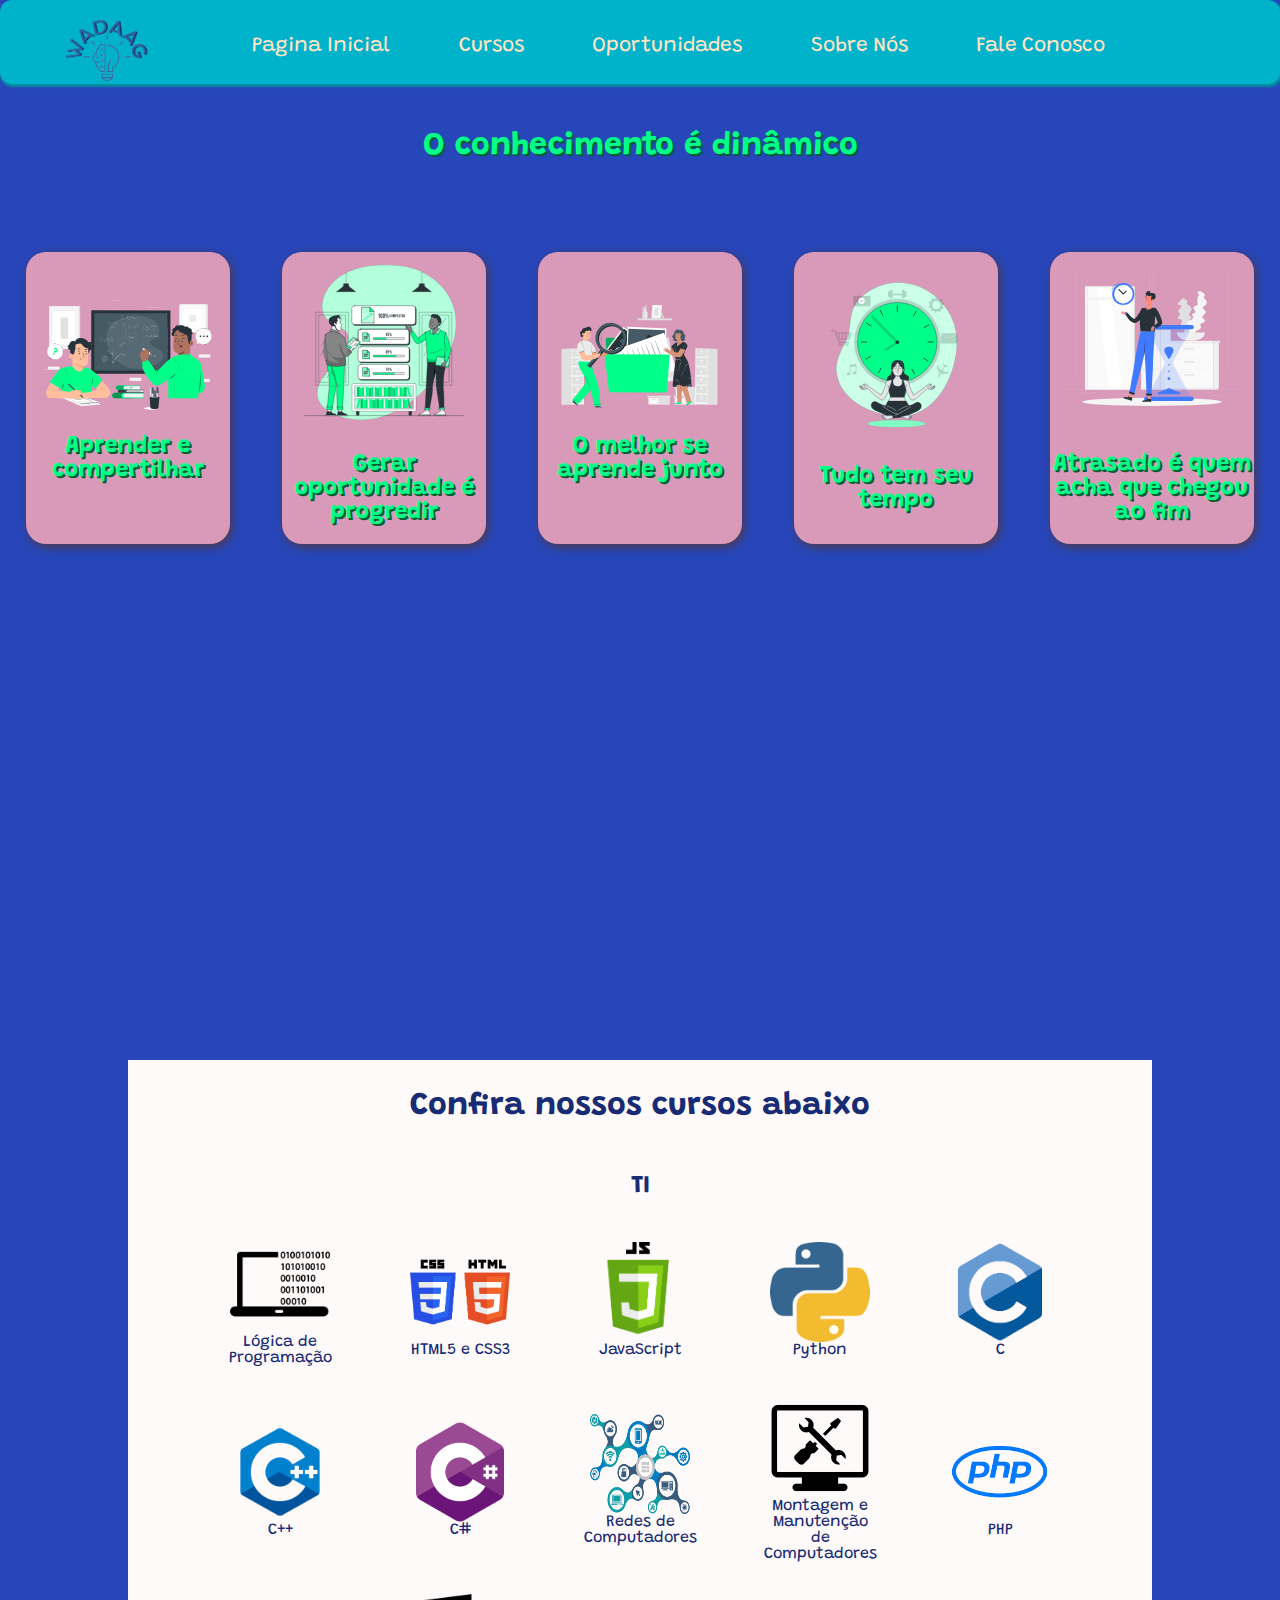
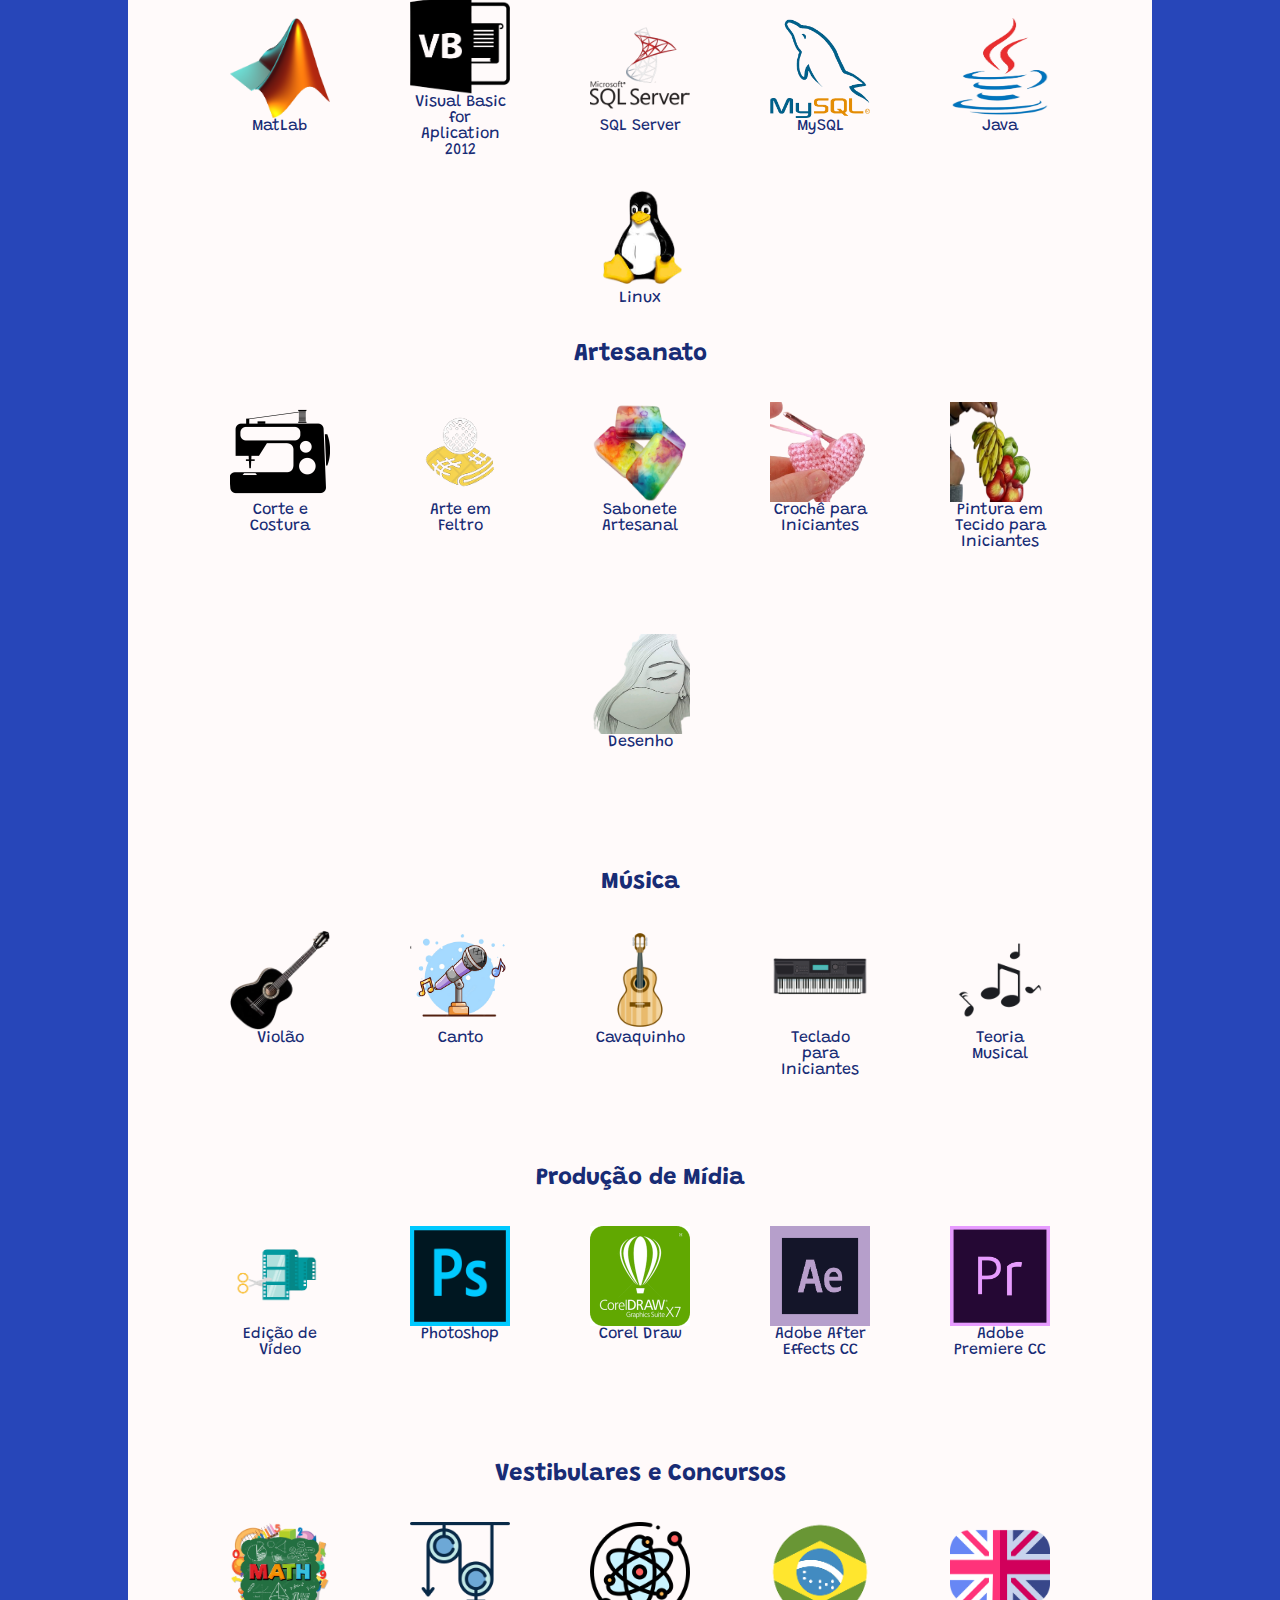
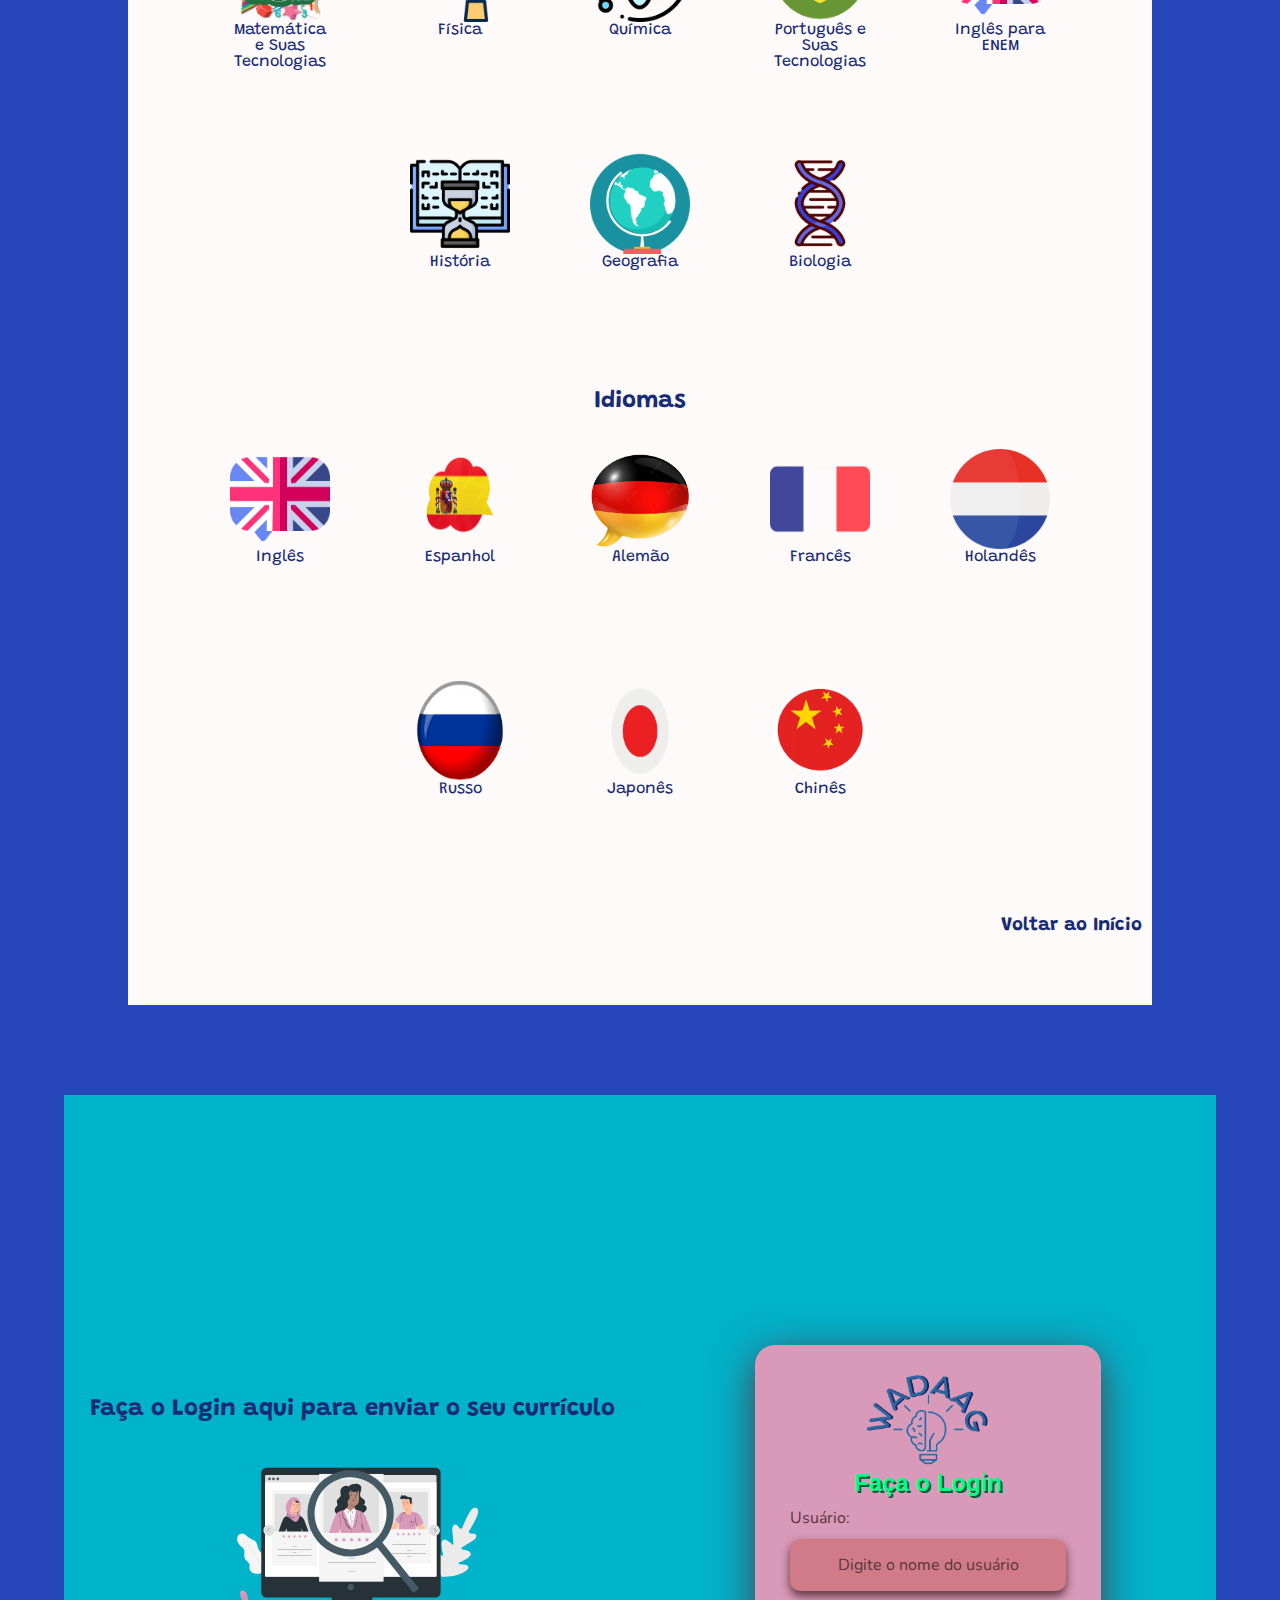
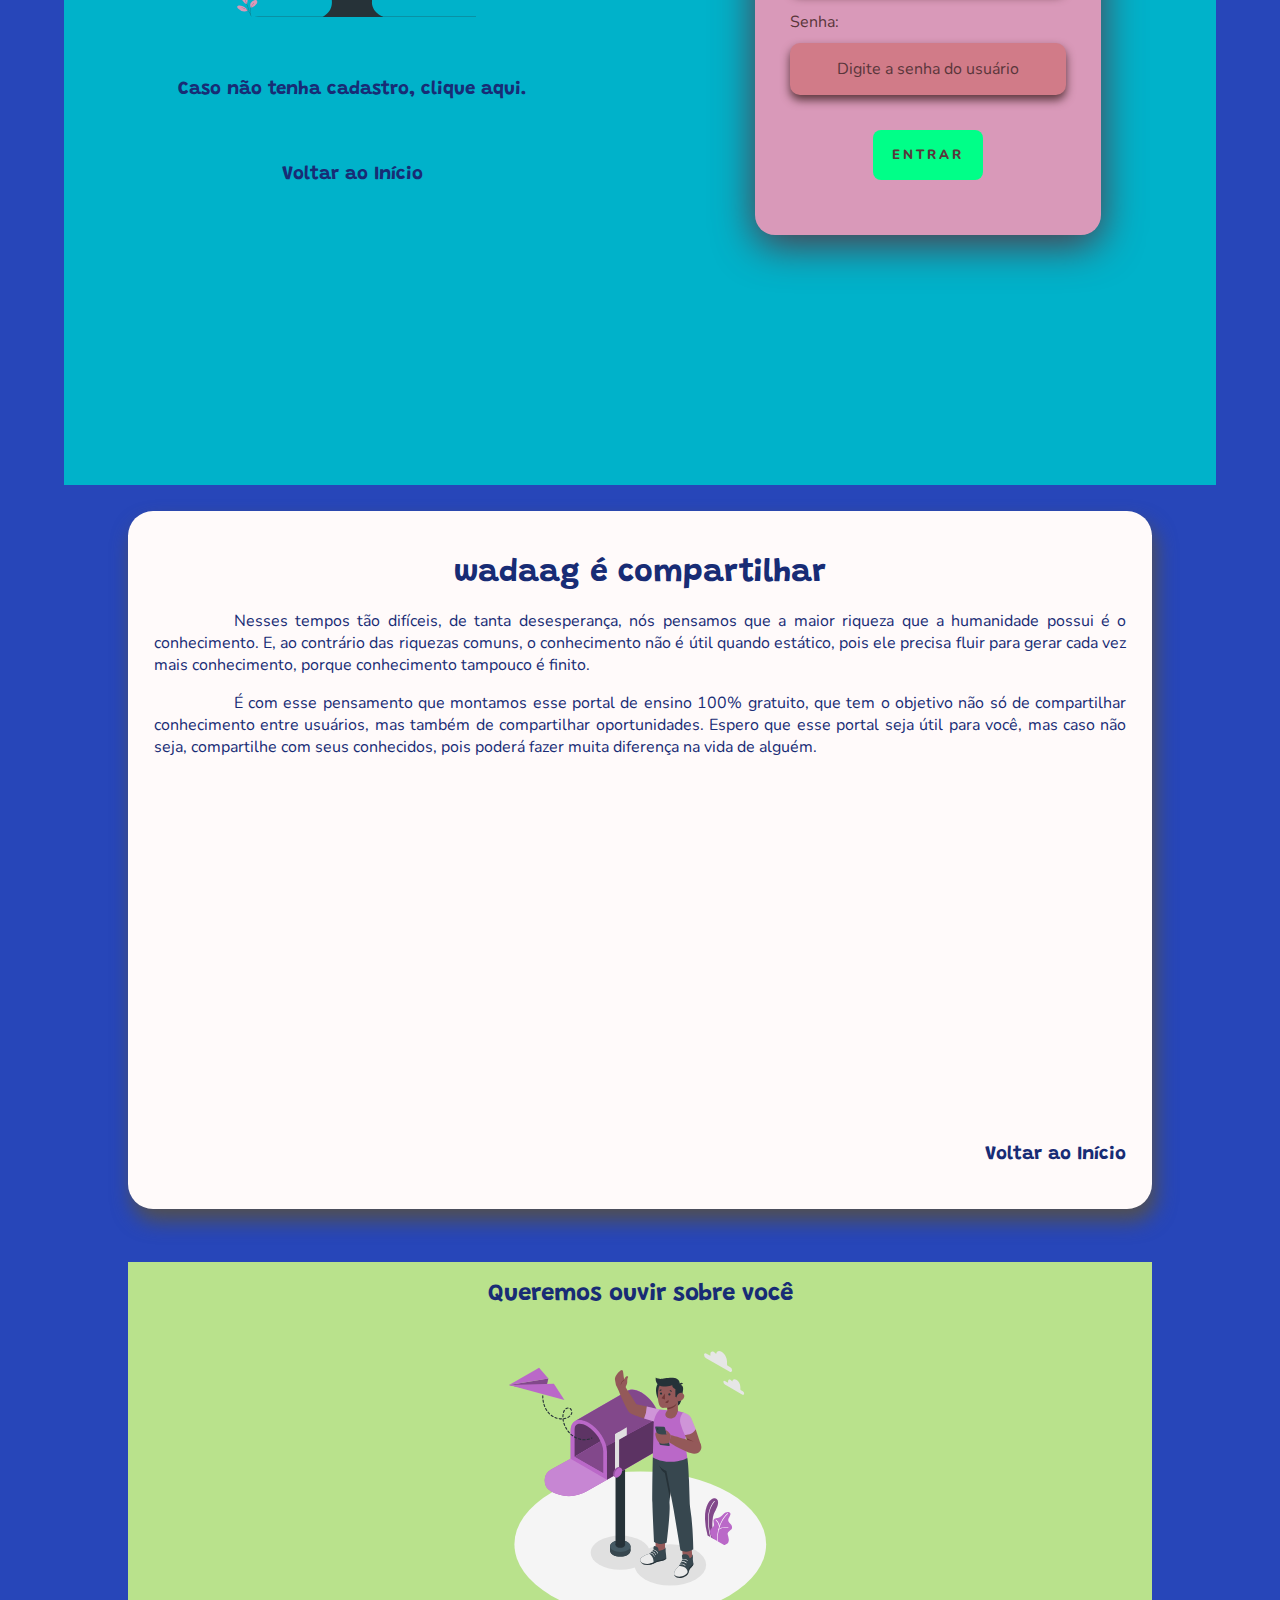
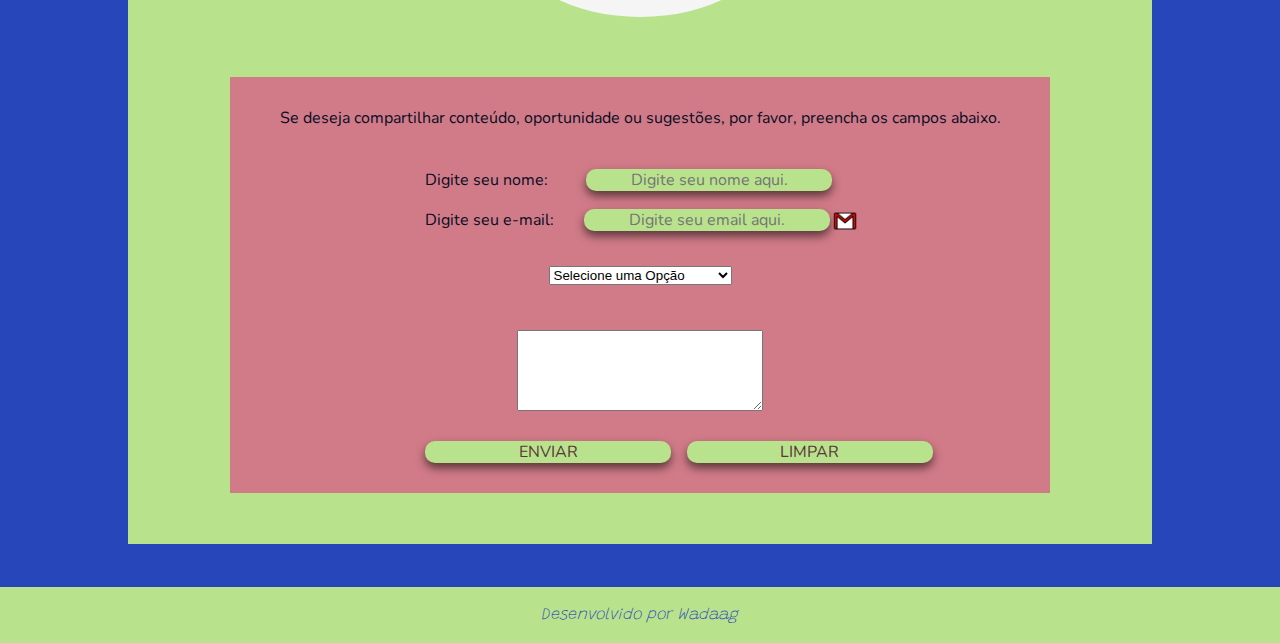
==== Projeto Responsivo - 04/index.html @ 3eee52fa "Add files via upload" ====
<!DOCTYPE html>
<html lang="pt-br">
<head>
    <meta charset="UTF-8">
    <meta http-equiv="X-UA-Compatible" content="IE=edge">
    <meta name="viewport" content="width=device-width, initial-scale=1.0">
    <link rel="stylesheet" href="css/style.css">
    <link rel="shortcut icon" href="img/favicon.ico" type="image/x-icon">
    <title>Wadaag</title>
</head>
<body>
    <header>
        <img src="img/logo.png" alt="Logo">
        <nav>
            <ul>
                <li><a href="index.html" target="_self" rel="#cursos">Pagina Inicial</a></li>
                <li><a href="#cursos" target="_blank">Cursos</a></li>
                <li><a href="#oport" target="_blank">Oportunidades</a></li>
                <li><a href="#sobre" target="_blank">Sobre Nós</a></li>
                <li><a href="#fale" target="_blank">Fale Conosco</a></li>
            </ul>
        </nav>
    </header>
    <main>
        <div id="index">
            <h1>O conhecimento é dinâmico</h1>
          <div class="firstimp">
            <div class="learn">
                <img src="img/fisrtimp/learn.svg" alt="Aprender e compertilhar">
                <h2>Aprender e compertilhar</h2>
            </div>
            <div class="opt">
                <img src="img/fisrtimp/opt.svg" alt="Gerar oportunidade é progredir">
                <h2>Gerar oportunidade é progredir</h2>
            </div>
            <div class="together">
                <img src="img/fisrtimp/together.svg" alt="O melhor se aprende junto">
                <h2>O melhor se aprende junto</h2>
            </div>
            <div class="time">
                <img src="img/fisrtimp/time-management-animate.svg" alt="Tudo tem seu tempo">
                <h2>Tudo tem seu tempo</h2>
            </div>
            <div class="notlate">
                <img src="img/fisrtimp/notlate.svg" alt="Atrasado é quem acha que chegou ao fim">
                <h2>Atrasado é quem acha que chegou ao fim</h2></div>
          </div>  
        </div>

        <div id="cursos">
            <h1>Confira nossos cursos abaixo</h1>
            <h2>TI</h2>
            <div class="ti">
                <figure>
                    <a href="https://www.youtube.com/playlist?list=PLucm8g_ezqNpYL-z-lutCuBplhx9aqkdd" target="_blank" rel="external"><img src="img/Cursos/algorithmum.png" alt="Lógica de Programação"></a>
                    <figcaption><a href="https://www.youtube.com/playlist?list=PLucm8g_ezqNpYL-z-lutCuBplhx9aqkdd" target="_blank" rel="external">Lógica de Programação</a></figcaption>
                </figure>
                <figure >
                    <a href="https://www.youtube.com/playlist?list=PLHz_AreHm4dkZ9-atkcmcBaMZdmLHft8n" target="_blank" rel="external"><img src="img/Cursos/HTML.png" alt="HTML5 e CSS3"></a>
                    <figcaption><a href="https://www.youtube.com/playlist?list=PLHz_AreHm4dkZ9-atkcmcBaMZdmLHft8n" target="_blank" rel="external">HTML5 e CSS3</a></figcaption>
                </figure>
                <figure>
                    <a href="https://www.youtube.com/playlist?list=PLBnXXDBNZQpJKH1Fx2EAbKbG9p_dV_pKW" target="_blank" rel="external"><img src="img/Cursos/javascript-icon-8.png" alt="Javascript"></a>
                    <figcaption> <a href="https://www.youtube.com/playlist?list=PLBnXXDBNZQpJKH1Fx2EAbKbG9p_dV_pKW" target="_blank" rel="external">JavaScript</a></figcaption>
                </figure>
                <figure>
                    <a href="https://www.youtube.com/playlist?list=PLLVddSbilcul-1bAKtMKoL6wOCmDIPzFJ" target="_blank" rel="external"><img src="img/Cursos/Python.png" alt="Python"></a>
                    <figcaption><a href="https://www.youtube.com/playlist?list=PLLVddSbilcul-1bAKtMKoL6wOCmDIPzFJ" target="_blank" rel="external">Python</a></figcaption>
                </figure>
                <figure>
                    <a href="https://www.youtube.com/playlist?list=PLqJK4Oyr5WSjjEQCKkX6oXFORZX7ro3DA" target="_blank" rel="external"><img src="img/Cursos/conly.png" alt="C"></a>
                    <figcaption><a href="https://www.youtube.com/playlist?list=PLqJK4Oyr5WSjjEQCKkX6oXFORZX7ro3DA" target="_blank" rel="external">C</a></figcaption>
                </figure>
                <figure>
                    <a href="https://www.youtube.com/playlist?list=PLx4x_zx8csUjczg1qPHavU1vw1IkBcm40" target="_blank" rel="external"><img src="img/Cursos/cplus.png" alt="C++"></a>
                    <figcaption> <a href="https://www.youtube.com/playlist?list=PLx4x_zx8csUjczg1qPHavU1vw1IkBcm40" target="_blank" rel="external">C++</a></figcaption>
                </figure>
                <figure>
                    <a href="https://www.youtube.com/playlist?list=PLx4x_zx8csUglgKTmgfVFEhWWBQCasNGihttps://www.youtube.com/playlist?list=PLx4x_zx8csUglgKTmgfVFEhWWBQCasNGi" target="_blank" rel="external"><img src="img/Cursos/c.png" alt="C#">
                    <figcaption><a href="https://www.youtube.com/playlist?list=PLx4x_zx8csUglgKTmgfVFEhWWBQCasNGihttps://www.youtube.com/playlist?list=PLx4x_zx8csUglgKTmgfVFEhWWBQCasNGi" target="_blank" rel="external">C#</a></figcaption></a>
                </figure>
                <figure >
                    <a href="https://www.youtube.com/playlist?list=PLucm8g_ezqNpGh95n-OdEk06ity7YYfvU" target="_blank" rel="external"><img src="img/Cursos/netcomputer.png" alt="Redes de Computadores"></a>
                    <figcaption><a href="https://www.youtube.com/playlist?list=PLucm8g_ezqNpGh95n-OdEk06ity7YYfvU" target="_blank" rel="external">Redes de Computadores</a></figcaption>
                </figure>
                <figure>
                    <a href="https://www.cursoemvideo.com/curso/hardware/" target="_blank" rel="external"><img src="img/Cursos/computerrepair.png" alt="Montagem e Manutenção de Computadores"></a>
                    <figcaption><a href="https://www.cursoemvideo.com/curso/hardware/" target="_blank" rel="external">Montagem e Manutenção de Computadores</a></figcaption>
                </figure>
                <figure>
                    <a href="https://www.youtube.com/playlist?list=PLwXQLZ3FdTVEITn849NlfI9BGY-hk1wkq" target="_blank" rel="external"><img src="img/Cursos/PHP.png" alt="PHP"></a>
                    <figcaption><a href="https://www.youtube.com/playlist?list=PLwXQLZ3FdTVEITn849NlfI9BGY-hk1wkq" target="_blank" rel="external">PHP</a></figcaption>
                </figure>
                <figure>
                    <a href="https://www.youtube.com/playlist?list=PLE1UtdMhwaEobcUPjpo27o5HxeBSYjLEs" target="_blank" rel="external"><img src="img/Cursos/MatLab.png" alt="MatLab"></a>
                    <figcaption> <a href="https://www.youtube.com/playlist?list=PLE1UtdMhwaEobcUPjpo27o5HxeBSYjLEs" target="_blank" rel="external">MatLab</a></figcaption>
                </figure>
                <figure>
                    <a href="https://www.youtube.com/playlist?list=PLxNM4ef1BpxhuxTOOCVFR3M-jmXZ2NNHe" target="_blank" rel="external"><img src="img/Cursos/VBA.png" alt="Visual Basic for Application 2012"></a>
                    <figcaption> <a href="https://www.youtube.com/playlist?list=PLxNM4ef1BpxhuxTOOCVFR3M-jmXZ2NNHe" target="_blank" rel="external">Visual Basic for Aplication 2012</a></figcaption>
                </figure>
                <figure>
                    <a href="https://www.youtube.com/playlist?list=PL7iAT8C5wumpQWB8AFW7CwK2nlzh8ZdP9" target="_blank" rel="external"><img src="img/Cursos/SQLServer.png" alt="SQL Server"></a>
                    <figcaption><a href="https://www.youtube.com/playlist?list=PL7iAT8C5wumpQWB8AFW7CwK2nlzh8ZdP9" target="_blank" rel="external">SQL Server</a></figcaption>
                </figure>
                <figure>
                    <a href="https://www.youtube.com/playlist?list=PLucm8g_ezqNrWAQH2B_0AnrFY5dJcgOLR" target="_blank" rel="external"><img src="img/Cursos/MySQL.png" alt="MySQL"></a>
                    <figcaption><a href="https://www.youtube.com/playlist?list=PLucm8g_ezqNrWAQH2B_0AnrFY5dJcgOLR" target="_blank" rel="external">MySQL</a></figcaption>
                </figure>
                <figure>
                    <a href="https://www.youtube.com/playlist?list=PL62G310vn6nHrMr1tFLNOYP_c73m6nAzL" target="_blank" rel="external"><img src="img/Cursos/Java.png" alt="Java" ></a>
                    <figcaption><a href="https://www.youtube.com/playlist?list=PL62G310vn6nHrMr1tFLNOYP_c73m6nAzL" target="_blank" rel="external">Java</a></figcaption>
                </figure>
    
                <figure>
                    <a href="https://www.youtube.com/playlist?list=PLucm8g_ezqNp92MmkF9p_cj4yhT-fCTl7" target="_blank" rel="external"><img src="img/Cursos/Linux.png" alt="Linux"></a>
                    <figcaption><a href="https://www.youtube.com/playlist?list=PLucm8g_ezqNp92MmkF9p_cj4yhT-fCTl7" target="_blank" rel="external">Linux</a></figcaption>
                </figure>
            </div>

            <h2>Artesanato</h2>
            <div class="artesa">
                
            <figure>
                <a href="https://www.youtube.com/playlist?list=PL5cjp2XssrWjr2Evevqvj9juqQraA0n0P" target="_blank" rel="external"><img src="img/Cursos/sewing-machine-icon-12.png" alt="Corte e Costura"></a>
                <figcaption><a href="https://www.youtube.com/playlist?list=PL5cjp2XssrWjr2Evevqvj9juqQraA0n0P" target="_blank" rel="external">Corte e Costura</a></figcaption>
            </figure>
            <figure>
                <a href="https://www.youtube.com/playlist?list=PL1vqmtrs1vq9Y1yyJ4QvYYWeDTnD9wkTu" target="_blank" rel="external"><img src="img/Cursos/feltro.png"alt="Arte em Feltro"></a>
                <figcaption><a href="https://www.youtube.com/playlist?list=PL1vqmtrs1vq9Y1yyJ4QvYYWeDTnD9wkTu" target="_blank" rel="external">Arte em Feltro</a></figcaption>
            </figure>
            <figure>
                <a href="https://www.youtube.com/watch?v=A4qGe2LVN44" target="_blank" rel="external"><img src="img/Cursos/soap.png"alt="Sabonete Artesanal"></a>
                <figcaption><a href="https://www.youtube.com/watch?v=A4qGe2LVN44" target="_blank" rel="external">Sabonete Artesanal</a></figcaption>
            </figure>
            <figure>
                <a href="https://www.youtube.com/watch?v=ZQM1GS3uDz8&list=PLgM-hzxjppljO_URJxvYKPS-hh5chJ0JP" target="_blank" rel="external"><img src="img/Cursos/croche.png" alt="Crochê para Iniciantes"></a>
                <figcaption><a href="https://www.youtube.com/watch?v=ZQM1GS3uDz8&list=PLgM-hzxjppljO_URJxvYKPS-hh5chJ0JP" target="_blank" rel="external">Crochê para Iniciantes</a></figcaption>
            </figure>
            <figure>
                <a href="https://www.youtube.com/playlist?list=PL2ZObAde-HgUorRM8CrmYoav-6S03TulT" target="_blank" rel="external"><img src="img/Cursos/pintecido.png" alt="Pintura em Tecido para Iniciantes"></a>
                <figcaption><a href="https://www.youtube.com/playlist?list=PL2ZObAde-HgUorRM8CrmYoav-6S03TulT" target="_blank" rel="external">Pintura em Tecido para Iniciantes</a></figcaption>
            </figure>
            <figure>
                <a href="https://www.youtube.com/playlist?list=PLD0wkgDJ147xvKGVOrhWRSn27HdR2bnYp" target="_blank" rel="external"><img src="img/Cursos/desenho.png" alt="Desenho"></a>
                <figcaption><a href="https://www.youtube.com/playlist?list=PLD0wkgDJ147xvKGVOrhWRSn27HdR2bnYp" target="_blank" rel="external">Desenho</a></figcaption>
            </figure>
            </div>

    
            <h2>Música</h2>
            <div class="musica">
                <figure >
                    <a href="https://www.youtube.com/playlist?list=PLbhadqqAVGLOZOuOSIvJHp7GNDJfChbmX" target="_blank" rel="external"><img src="img/Cursos/Violao.png" alt="Violão"></a>
                    <figcaption><a href="https://www.youtube.com/playlist?list=PLbhadqqAVGLOZOuOSIvJHp7GNDJfChbmX" target="_blank" rel="external">Violão</a></figcaption>
                </figure>
                <figure >
                    <a href="https://www.youtube.com/playlist?list=PLekU1Z60TNMIjCFj4PQdZ9wKbnIVgny1R" target="_blank" rel="external"><img src="img/Cursos/canto.png" alt="Canto"></a>
                    <figcaption><a href="https://www.youtube.com/playlist?list=PLekU1Z60TNMIjCFj4PQdZ9wKbnIVgny1R" target="_blank" rel="external">Canto</a></figcaption>
                </figure>
                <figure >
                    <a href="https://www.youtube.com/playlist?list=PLsZsfK3cbYtaVAPR8hBpFCtI-jSMl0in1" target="_blank" rel="external"><img src="img/Cursos/cavaquinho.png" alt="Cavaquinho"></a>
                    <figcaption><a href="https://www.youtube.com/playlist?list=PLsZsfK3cbYtaVAPR8hBpFCtI-jSMl0in1" target="_blank" rel="external">Cavaquinho</a></figcaption>
                </figure>
                <figure >
                    <a href="https://www.youtube.com/playlist?list=PLhDll4bwkxcgy2sYbvVVZyG-XPwnTDq0s" target="_blank" rel="external"><img src="img/Cursos/teclado.png" alt="Teclado para Iniciantes"></a>
                    <figcaption><a href="https://www.youtube.com/playlist?list=PLhDll4bwkxcgy2sYbvVVZyG-XPwnTDq0s" target="_blank" rel="external">Teclado para Iniciantes</a></figcaption>
                </figure>
                <figure >
                    <a href="https://www.youtube.com/playlist?list=PLDE_lgCyeyihL4wnuNRuF5_gHIfv5l6A7" target="_blank" rel="external"><img src="img/Cursos/music.png" alt="Teoria Musical"></a>
                    <figcaption><a href="https://www.youtube.com/playlist?list=PLDE_lgCyeyihL4wnuNRuF5_gHIfv5l6A7" target="_blank" rel="external">Teoria Musical</a></figcaption>
                </figure>
            </div>

            <h2>Produção de Mídia</h2>
            <div class="midia">
                <figure >
                    <a href="https://www.youtube.com/watch?v=c-6hCK-hXh8" target="_blank" rel="external"><img src="img/Cursos/vidioeditor.png" alt="Edição de Vídeos"></a>
                    <figcaption><a href="https://www.youtube.com/watch?v=c-6hCK-hXh8" target="_blank" rel="external">Edição de Vídeo</a></figcaption>
                </figure>
                <figure >
                    <a href="https://www.youtube.com/playlist?list=PL36fy0HIN6VrzMqqsa8I6q3zYR7nSDZmK" target="_blank" rel="external"><img src="img/Cursos/photoshop_CC_icon.png" alt="Photoshop"></a>
                    <figcaption><a href="https://www.youtube.com/playlist?list=PL36fy0HIN6VrzMqqsa8I6q3zYR7nSDZmK" target="_blank" rel="external">Photoshop</a></figcaption>
                </figure>
                <figure >
                    <a href="https://www.youtube.com/playlist?list=PLquSXjlsANIXXrwOi6Ks_CdlFcKXY6u-d" target="_blank" rel="external"><img src="img/Cursos/coreldraw.png" alt="Corel Draw"></a>
                    <figcaption><a href="https://www.youtube.com/playlist?list=PLquSXjlsANIXXrwOi6Ks_CdlFcKXY6u-d" target="_blank" rel="external">Corel Draw</a></figcaption>
                </figure>
                <figure >
                    <a href="https://www.youtube.com/playlist?list=PL65GXbMNWBWbA1knzeSz2Wpu5kWzP1Q_K" target="_blank" rel="external"><img src="img/Cursos/aae.jpg" alt="Adobe After Effects CC"></a>
                    <figcaption><a href="https://www.youtube.com/playlist?list=PL65GXbMNWBWbA1knzeSz2Wpu5kWzP1Q_K" target="_blank" rel="external">Adobe After Effects CC</a></figcaption>
                </figure>
                <figure >
                    <a href="https://www.youtube.com/playlist?list=PL65GXbMNWBWb_9rS5F2teZyHtEYKV3rWQ" target="_blank" rel="external"><img src="img/Cursos/adobe-premiere-icon-18.jpg" alt="Adobe Premiere CC"></a>
                    <figcaption><a href="https://www.youtube.com/playlist?list=PL65GXbMNWBWb_9rS5F2teZyHtEYKV3rWQ" target="_blank" rel="external">Adobe Premiere CC</a></figcaption>
                </figure>
            </div>

            <h2>Vestibulares e Concursos</h2>
            <div class="vest">
                <figure >
                    <a href="https://www.youtube.com/playlist?list=PL8vXuI6zmpdgCfgrnyT2jmFXGupiDL8aO" target="_blank" rel="external"><img src="img/Cursos/math.png" alt="Matemática e Suas Tecnologias"></a>
                    <figcaption><a href="https://www.youtube.com/playlist?list=PL8vXuI6zmpdgCfgrnyT2jmFXGupiDL8aO" target="_blank" rel="external">Matemática e Suas Tecnologias</a></figcaption>
                </figure>
                <figure >
                    <a href="https://www.youtube.com/playlist?list=PL8vXuI6zmpdiG6QR-LpXXbUYzPz5rOhF2" target="_blank" rel="external"><img src="img/Cursos/phscs.png" alt="Física"></a>
                    <figcaption><a href="https://www.youtube.com/playlist?list=PL8vXuI6zmpdiG6QR-LpXXbUYzPz5rOhF2" target="_blank" rel="external">Física</a></figcaption>
                </figure>
                <figure >
                    <a href="https://www.youtube.com/playlist?list=PLHg8ysHju9D56L4xCvxbSfdpkcLdbg32N" target="_blank" rel="external"><img src="img/Cursos/quimica.png" alt="Química"></a>
                    <figcaption><a href="https://www.youtube.com/playlist?list=PLHg8ysHju9D56L4xCvxbSfdpkcLdbg32N" target="_blank" rel="external">Química</a></figcaption>
                </figure>
                <figure >
                    <a href="https://www.youtube.com/playlist?list=PL8vXuI6zmpdiy2Xhd1Tn4_q974HxDUzox" target="_blank" rel="external"><img src="img/Cursos/portugues.png" alt="Português e Suas Tecnologias"></a>
                    <figcaption><a href="https://www.youtube.com/playlist?list=PL8vXuI6zmpdiy2Xhd1Tn4_q974HxDUzox" target="_blank" rel="external">Português e Suas Tecnologias</a></figcaption>
                </figure>
                <figure >
                    <a href="https://www.youtube.com/playlist?list=PL8vXuI6zmpdi5r_8AR3AtCFmj2RXo5ve0" target="_blank" rel="external"><img src="img/Cursos/eng.png" alt="Inglês para ENEM"></a>
                    <figcaption><a href="https://www.youtube.com/playlist?list=PL8vXuI6zmpdi5r_8AR3AtCFmj2RXo5ve0" target="_blank" rel="external">Inglês para ENEM</a></figcaption>
                </figure>
                <figure >
                    <a href="https://www.youtube.com/playlist?list=PLMra4G0-Z7pMYLE-D-ptnHt1IW_Y1hn8H" target="_blank" rel="external"><img src="img/Cursos/history.png" alt="História"></a>
                    <figcaption><a href="https://www.youtube.com/playlist?list=PLMra4G0-Z7pMYLE-D-ptnHt1IW_Y1hn8H" target="_blank" rel="external">História</a></figcaption>
                </figure>
                <figure >
                    <a href="https://www.youtube.com/playlist?list=PLQVUQftDIJQH9kPinIoJIRcTB_ryj0Kyi" target="_blank" rel="external"><img src="img/Cursos/geo.png" alt="Geografia"></a>
                    <figcaption><a href="https://www.youtube.com/playlist?list=PLQVUQftDIJQH9kPinIoJIRcTB_ryj0Kyi" target="_blank" rel="external">Geografia</a></figcaption>
                </figure>
                <figure >
                    <a href="https://www.youtube.com/playlist?list=PL8vXuI6zmpdgu7TOyarRBU42MXOrUJnOS" target="_blank" rel="external"><img src="img/Cursos/bio.png" alt="Biologia"></a>
                    <figcaption><a href="https://www.youtube.com/playlist?list=PL8vXuI6zmpdgu7TOyarRBU42MXOrUJnOS" target="_blank" rel="external">Biologia</a></figcaption>
                </figure>
            </div>

            <h2>Idiomas</h2>
            <div class="idiomas">
                <figure >
                    <a href="https://www.youtube.com/playlist?list=PLZ65xj2SRHQB0T2GGk-R7bYxorKUkcyoj" target="_blank" rel="external"><img src="img/Cursos/eng.png" alt="Inglês"></a>
                    <figcaption><a href="https://www.youtube.com/playlist?list=PLZ65xj2SRHQB0T2GGk-R7bYxorKUkcyoj" target="_blank" rel="external">Inglês</a></figcaption>
                </figure>
                <figure >
                    <a href="https://www.youtube.com/playlist?list=PL8vXuI6zmpdhL0QvzsaQ7VIHSyT9xkjvT" target="_blank" rel="external"><img src="img/Cursos/spanish.png" alt="Espanhol"></a>
                    <figcaption><a href="https://www.youtube.com/playlist?list=PL8vXuI6zmpdhL0QvzsaQ7VIHSyT9xkjvT" target="_blank" rel="external">Espanhol</a></figcaption>
                </figure>
                <figure >
                    <a href="https://www.youtube.com/playlist?list=PLVb5urwjy58tgCQP2I4OdL7ynvpqz3usV" target="_blank" rel="external"><img src="img/Cursos/german.png" alt="Alemão"></a>
                    <figcaption><a href="https://www.youtube.com/playlist?list=PLVb5urwjy58tgCQP2I4OdL7ynvpqz3usV" target="_blank" rel="external">Alemão</a></figcaption>
                </figure>
                <figure >
                    <a href="https://www.youtube.com/playlist?list=PL8vXuI6zmpdjMJ8vl4UYi87aMREaYPi2c" target="_blank" rel="external"><img src="img/Cursos/french.png" alt="Francês"></a>
                    <figcaption><a href="https://www.youtube.com/playlist?list=PL8vXuI6zmpdjMJ8vl4UYi87aMREaYPi2c" target="_blank" rel="external">Francês</a></figcaption>
                </figure>
                <figure >
                    <a href="https://www.lingohut.com/pt/l80/aprenda-holand%C3%AAs" target="_blank" rel="external"><img src="img/Cursos/dutch.png" alt="Holandês"></a>
                    <figcaption><a href="https://www.lingohut.com/pt/l80/aprenda-holand%C3%AAs" target="_blank" rel="external">Holandês</a></figcaption>
                </figure>
                <figure >
                    <a href="https://www.youtube.com/playlist?list=PL9TfT4ODX9jH1t-gGO67vbiMdQ20ntiGv" target="_blank" rel="external"><img src="img/Cursos/russian.png" alt="Russo"></a>
                    <figcaption><a href="https://www.youtube.com/playlist?list=PL9TfT4ODX9jH1t-gGO67vbiMdQ20ntiGv" target="_blank" rel="external">Russo</a></figcaption>
                </figure>
                <figure >
                    <a href="https://www.youtube.com/playlist?list=PLTu5UPFyRDhYsHW0TEMljBLT3r7Z9qD5a" target="_blank" rel="external"><img src="img/Cursos/jap.png" alt="Japonês"></a>
                    <figcaption><a href="https://www.youtube.com/playlist?list=PLTu5UPFyRDhYsHW0TEMljBLT3r7Z9qD5a" target="_blank" rel="external">Japonês</a></figcaption>
                </figure>
                <figure >
                    <a href="https://www.youtube.com/playlist?list=PLAjW9maqPB5UFqtgC3vMb9fqWdt7isKY0" target="_blank" rel="external"><img src="img/Cursos/chinese.png" alt="Chinês"></a>
                    <figcaption><a href="https://www.youtube.com/playlist?list=PLAjW9maqPB5UFqtgC3vMb9fqWdt7isKY0" target="_blank" rel="external">Chinês</a></figcaption>
                </figure>
            </div>
            <h3><a href="index.html" target="_self" rel="prev">Voltar ao Início</a></h3>
        </div>
        <div id="oport">
                <div class="main-login">
                    <div class="left-login">
                        <h2>Faça o Login aqui para enviar o seu currículo</h2>
                        <!--storyset.com-->
                        <img src="img/job-hunt-animate.svg" alt="Oportunidade">
                       <h3>Caso não tenha cadastro, clique <a href="#">aqui</a>.</h3>
                       <h3><a href="index.html" target="_self" rel="prev">Voltar ao Início</a></h3></div>
                    <div class="right-login">
                        <div class="card-login">
                            <img src="img/logo.png" alt="Logo Wadaag">
                            <h2>Faça o Login</h2>
                            <div class="text-field">
                                <label for="user">Usuário:</label>
                                <input type="text" name="user" placeholder="Digite o nome do usuário">
                            </div>
                            <div class="text-field">
                                <label for="pass">Senha:</label>
                                <input type="password" name="pass" placeholder="Digite a senha do usuário">
                            </div>
                            <button class="btn-login">Entrar</button>
                        </div>
                    </div>
            </div>
            
        </div> 

        </div>
        <div id="sobre">
            <div class="nos">
                <h1>wadaag é compartilhar</h1>
                <p>Nesses tempos tão difíceis, de tanta desesperança, nós pensamos que a maior riqueza que a humanidade possui é o conhecimento. E, ao contrário das riquezas comuns, o conhecimento não é útil quando estático, pois ele precisa fluir para gerar cada vez mais conhecimento, porque conhecimento tampouco é finito.</p>
    
                <p>É com esse pensamento que montamos esse portal de ensino 100% gratuito, que tem o objetivo não só de compartilhar conhecimento entre usuários, mas também de compartilhar oportunidades. Espero que esse portal seja útil para você, mas caso não seja, compartilhe com seus conhecidos, pois poderá fazer muita diferença na vida de alguém.</p>
            </div>
            <div class="video">
                <iframe  width="500" height="300" src="https://www.youtube.com/embed/B_x8EccxJjU?start=12" title="YouTube video player" frameborder="0" allow="accelerometer; autoplay; clipboard-write; encrypted-media; gyroscope; picture-in-picture" allowfullscreen></iframe>
            </div>
            <h3><a href="index.html" target="_self" rel="prev">Voltar ao Início</a></h3>
        </div>
        <div id="fale">
            <pre>
                <div class="faleconosco">
                    <h2>Queremos ouvir sobre você</h2>
                        <img src="img/fisrtimp/sent-message-script.svg" alt="Fale Conosco" width="300px">
                    <form id="faleconosco-form">
                        <legend>Se deseja compartilhar conteúdo, oportunidade ou sugestões, por favor, preencha os campos abaixo.</legend>

                         <label>Digite seu nome:</label> <input type="text" name="nome" placeholder="Digite seu nome aqui." required>
                         
                         <label>Digite seu e-mail:</label><input type="text" name="email" placeholder="Digite seu email aqui." required><img class="logomail"src="img/download-icon-email+gmail+mail+message+service+icon-1320183404410750774_512.png" width="30px" height="30px" alt="Mande sua Mensagem">
                         
                         <select name="assunto">
                             <option value="0">Selecione uma Opção</option>
                             <option value="1">Compartilhar Curso</option>
                             <option value="2">Compartilhar Oprotunidade</option>
                             <option value="3">Sugestão</option>
                         </select>

                         <textarea name="recado" rows="5" placeholder="Digite sua mensagem aqui.">

                         </textarea>

                         <input class="sending" type="submit" name="enviar" value="Enviar">  <input class="erasing" type="submit" name="reset" value="Limpar">
                         
                    </form>
                </div>
            </pre>
        </div>
    </main>
    <footer>
        <addres>Desenvolvido por Wadaag</addres>
    </footer>
    <script src="script/script.js"></script>
</body>
</html>
---- Projeto Responsivo - 04/css/style.css ----
@charset "UTF-8";
@import url('https://fonts.googleapis.com/css2?family=Grandstander:ital,wght@0,200;0,300;0,400;0,600;0,700;0,800;1,100;1,300;1,400;1,600;1,700&family=Montserrat:ital,wght@0,100;0,200;0,300;0,400;0,500;0,600;0,700;0,800;0,900;1,100;1,200;1,300;1,400;1,500;1,600;1,700;1,800&family=Nunito:ital,wght@0,200;0,300;0,400;0,500;0,700;0,900;1,200;1,300;1,400;1,700&display=swap');
body{
    background: fixed #2746B9;
    margin: 0px;
}
body * {
    box-sizing: border-box;
}
header{
    background: #00B2CA;
    width:100vw;
    height: auto;
    margin: auto;
    display: flex;
    border-radius: 12px;
    box-shadow: 1px 2px 2px 1px#008da0;
    vertical-align: middle;

}
nav{
    display: inline;
    width:80%;
    
}
nav ul li{
    list-style: none;
    display: inline;
    padding-right:7%;
    font-family: 'Grandstander','Franklin Gothic Medium', 'Arial Narrow', Arial, sans-serif;
    font-size: 130%;
    padding-top: -15%;
}
nav ul{
    padding-left:10%;
    padding-top: 2%;

}
nav a{
    text-decoration: none;
    color:bisque;
}
nav a:hover{
    font-weight: 900;
}
header img{
    display:inline-block;
    padding: 20px 0px 0 5%;
    width:150px;
    height:auto;
    
}
main{
    margin:auto;
    padding: 0%;
    display: block;
    flex-direction: column;
}
#index{
    width:100vw;
    height:100vh;
    margin: 0% auto 6%;
    padding: 2%;
    display:block;
    align-items: center;

}
#index img{
    width:180px;

}
#index h2{
    font-family: 'Grandstander','Franklin Gothic Medium', 'Arial Narrow', Arial, sans-serif;
    text-align: center;
    color:#00ff88;
    text-shadow:2px 2px #005e32;
}
#index h1{
    font-family: 'Grandstander','Franklin Gothic Medium', 'Arial Narrow', Arial, sans-serif;
    text-align: center;
    color:#00ff88;
    text-shadow:2px 2px #005e32;
}
.firstimp{
    display: flex;
    justify-content: space-between;
    margin: 10vh auto;
    vertical-align: middle;
    
}
.learn{
    display:flex;
    width:16vw;
    flex-direction:column;
    justify-content: center;
    align-items: center;
    background: #D999B9;
    border-radius: 20px;
    box-shadow: 2px 3px 10px #523945 ;
}
.opt{
    display:flex;
    width:16vw;
    flex-direction:column;
    justify-content: center;
    align-items: center;
    background: #D999B9;
    border-radius: 20px;
    box-shadow: 2px 3px 10px #523945 ;
}
.together{
    display:flex;
    width:16vw;
    flex-direction:column;
    justify-content: center;
    align-items: center;
    background: #D999B9;
    border-radius: 20px;
    box-shadow: 2px 3px 10px #523945 ;;
}
.time{
    display:flex;
    width:16vw;
    flex-direction:column;
    justify-content: center;
    align-items: center;
    background: #D999B9;
    border-radius: 20px;
    box-shadow: 2px 3px 10px #523945 ;
}
.notlate{
    display:flex;
    width:16vw;
    flex-direction:column;
    justify-content: center;
    align-items: center;
    background: #D999B9;
    border-radius: 20px;
    box-shadow: 2px 3px 10px #523945 ;
}


footer{
    width: 100%;
    text-align: center;
    color: #2746B9;
    background: #B9E28C;
    justify-self: last baseline;
    font-family: 'Grandstander','Franklin Gothic Medium', 'Arial Narrow', Arial, sans-serif;
    font-style: italic;
    font-weight: 100;
    
    padding:20px 0px 20px 0px;
}

#cursos{
    background: #FFFAFA;
    display:block;
    margin: auto;
    flex-wrap: wrap;
    width: 80vw;
    padding-bottom: 4%;
}
#cursos a{
    text-decoration: none;
    font-family: 'Grandstander','Franklin Gothic Medium', 'Arial Narrow', Arial, sans-serif;
    color: #182c75;
}

#cursos figcaption a:hover{
    background: #008da0;
    border: dashed #182c75;
    font-weight: 900;
}
#cursos h1{
    font-family: 'Grandstander','Franklin Gothic Medium', 'Arial Narrow', Arial, sans-serif;
    color: #182c75;
    text-align: center;
    padding:3% 0%;
}
#cursos h2{
    display: block;
    font-family: 'Grandstander','Franklin Gothic Medium', 'Arial Narrow', Arial, sans-serif;
    color: #182c75;
    text-align: center;
    justify-content: center;
}
#cursos h3{
    display: block;
    font-family: 'Grandstander','Franklin Gothic Medium', 'Arial Narrow', Arial, sans-serif;
    color: #182c75;
    text-align: right;
    padding-right: 1%;
}
#cursos h3 a:hover {
    border: dashed #00ff88;
    background: #070d24;
    color: #00ff88;
    font-weight: 900;
}
.ti{
    display: flex;
    background: #FFFAFA;
    margin: auto;
    width: 80vw;
    align-content: space-between;
    flex-direction: row;
    flex-wrap: wrap;
    justify-content: center;
    align-items: center;

}
.ti img{
    width:100px;
    height: 100px;
    vertical-align: middle;
}
.ti figure{
    display: inline-block;
    align-self: center;
    text-align: center;
    width: 100px;
    position: relative;
    
}
.ti figcaption{
    font-family: 'Grandstander','Franklin Gothic Medium', 'Arial Narrow', Arial, sans-serif;
    color: #182c75;
    vertical-align: middle;
    width: 100px;
    height:auto;
    text-align: center;
    margin: auto;
    display: flex;
    justify-content: center;
    }
    .artesa{
        display: flex;
        background: #FFFAFA;
        margin: auto;
        width: 80vw;
        align-content: space-between;
        flex-direction: row;
        flex-wrap: wrap;
        justify-content: center;
        align-items: center;
    
    }
    .artesa img{
        width:100px;
        height: 100px;
        vertical-align: middle;
    }
    .artesa figure{
        display: inline-block;
        align-self: center;
        text-align: center;
        width: 100px;
        position: relative;
        
    }
.artesa figcaption{
font-family: 'Grandstander','Franklin Gothic Medium', 'Arial Narrow', Arial, sans-serif;
color: #182c75;
vertical-align: middle;
width: 100px;
height:100px;
text-align: center;
margin: auto;
display: flex;
justify-content: center;
}
.musica{
display: flex;
background: #FFFAFA;
margin: auto;
width: 80vw;
align-content: space-between;
flex-direction: row;
flex-wrap: wrap;
justify-content: center;
align-items: center;

}
.musica img{
width:100px;
height: 100px;
vertical-align: middle;
}
.musica figure{
display: inline-block;
align-self: center;
text-align: center;
width: 100px;
position: relative;

}
.musica figcaption{
font-family: 'Grandstander','Franklin Gothic Medium', 'Arial Narrow', Arial, sans-serif;
color: #182c75;
vertical-align: middle;
width: 100px;
height:100px;
text-align: center;
margin: auto;
display: flex;
justify-content: center;
}
.midia{
display: flex;
background: #FFFAFA;
margin: auto;
width: 80vw;
align-content: space-between;
flex-direction: row;
flex-wrap: wrap;
justify-content: center;
align-items: center;

}
.midia img{
width:100px;
height: 100px;
vertical-align: middle;
}
.midia figure{
display: inline-block;
align-self: center;
text-align: center;
width: 100px;
position: relative;

}
.midia figcaption{
font-family: 'Grandstander','Franklin Gothic Medium', 'Arial Narrow', Arial, sans-serif;
color: #182c75;
vertical-align: middle;
width: 100px;
height:100px;
text-align: center;
margin: auto;
display: flex;
justify-content: center;
}
.vest{
display: flex;
background: #FFFAFA;
margin: auto;
width: 80vw;
align-content: space-between;
flex-direction: row;
flex-wrap: wrap;
justify-content: center;
align-items: center;

}
.vest img{
width:100px;
height: 100px;
vertical-align: middle;
}
.vest figure{
display: inline-block;
align-self: center;
text-align: center;
width: 100px;
position: relative;

}
.vest figcaption{
font-family: 'Grandstander','Franklin Gothic Medium', 'Arial Narrow', Arial, sans-serif;
color: #182c75;
vertical-align: middle;
width: 100px;
height:100px;
text-align: center;
margin: auto;
display: flex;
justify-content: center;
}
.idiomas{
    display: flex;
    background: #FFFAFA;
    margin: auto;
    width: 80vw;
    align-content: space-between;
    flex-direction: row;
    flex-wrap: wrap;
    justify-content: center;
    align-items: center;

}
.idiomas img{
    width:100px;
    height: 100px;
    vertical-align: middle;
}
.idiomas figure{
    display: inline-block;
    align-self: center;
    text-align: center;
    width: 100px;
    position: relative;
    
}
.idiomas figcaption{
    font-family: 'Grandstander','Franklin Gothic Medium', 'Arial Narrow', Arial, sans-serif;
    color: #182c75;
    vertical-align: middle;
    width: 100px;
    height:100px;
    text-align: center;
    margin: auto;
    display: flex;
    justify-content: center;
    }
#oport{
    display: flex;
    flex-direction: column;
    /*vh e vw são porcentagens em relação a viewport*/
    height: 110vh;
    width: 90vw;
    justify-content: center;
    align-items: center;  
    margin: 10vh auto 0;  
    
}
#oport * {
    box-sizing:border-box;
}

.main-login{
    height: 100%;
    width: 100%;
    background:#00B2CA;
    display:flex;
    justify-content: center;
    align-items: center;
}
.left-login{
    display: flex;
    width:45vw;
    height:100vh;
    flex-direction:column;
    justify-content: center;
    align-items: center;
}
.left-login img{
    width: 50%;
}
.left-login > h2{
    color:#182c75;
    text-shadow: #070d24;
    font-family: 'Grandstander','Franklin Gothic Medium', 'Arial Narrow', Arial, sans-serif;
    text-align: center;
}
.left-login > h3{
    color:#182c75;
    text-shadow: #070d24;
    font-family: 'Grandstander','Franklin Gothic Medium', 'Arial Narrow', Arial, sans-serif;
    text-align: center;
    padding-top:5%;
}
.left-login  a{
    text-decoration: none;
    color:#182c75;
}
.left-login a:hover{
    border: dashed #00ff88;
    background: #070d24;
    color: #00ff88;
    font-weight: 900;
}
.right-login{
    display: flex;
    width:45vw;
    height:100vh;
    /*O justify-contents alinha o conteúdo no eixo x*/
    justify-content: center;
    /*O align-item alinha os ítens no eixo y*/
    align-items: center;
    margin: auto;
}
.right-login img{
    margin:auto;
    width:10vw;
}
.card-login{
    /*A porcentagem é em relação a div*/
    width:60%;
    height: auto;
    display: flex;
    justify-content: center;
    align-items: center;
    flex-direction: column;
    padding:30px 35px;
    background: #D999B9;
    margin:auto;
    border-radius: 20px;
    box-shadow:0px 10px 40px #533946 ;
}
.card-login > h2{
    font-family: "Gluten",Arial, Helvetica, sans-serif;
    color:#00ff88;
    text-shadow:2px 2px #005e32;
    font-weight: 800;
    margin:0;
}
.text-field{
    width: 100%;
    /*Atenção: quando usado o Display: flex; o justify-content passa a alinha no eixo y e o align-items no eixo x*/
    display:flex;
    flex-direction: column;
    align-items: flex-start;
    justify-content: center;
    margin:10px 0px;
}
.text-field > input{
    width: 100%;
    border: none;
    border-radius: 10px;
    padding: 15px;
    background:#D17B88;
    color:#5a363b;
    font-size:12pt;
    font-family: "Nunito",Arial, Helvetica, sans-serif;
    box-shadow: 0px 5px 10px #5a363b;
    outline: none;
    box-sizing: border-box;
}
.text-field > input::placeholder{
    color:#5a363b;
    font-size:12pt;
    font-family: "Nunito",Arial, Helvetica, sans-serif;
    text-align: center;
}
.text-field > label{
    color:#5a363b;
    margin-bottom:10px;
    font-family: "Nunito",Arial, Helvetica, sans-serif;
}
.btn-login{
    width: 40%;
    padding: 16px 0px;
    margin:25px;
    border:none;
    border-radius: 8px;
    outline: none;
    text-transform: uppercase;
    font-weight: 800;
    letter-spacing: 3px;
    background: #00ff88;
    box-shadow: #005e32;
    font-family: "Nunito",Arial, Helvetica, sans-serif;
    color:#5a363b;
    cursor: pointer;
    
}
#sobre{
    width:80vw;
    height:auto;
    background: #FFFAFA;
    margin: 2% auto;
    padding:2%;
    display:flex;
    flex-direction: column;
    border-radius: 25px;
    box-shadow: 4px 12px 20px #525050;
    box-sizing: border-box;
}
#sobre h3{
    font-family: 'Grandstander','Franklin Gothic Medium', 'Arial Narrow', Arial, sans-serif;
    color: #182c75;
    text-align: right;
}
#sobre h3 a{
    color: #182c75;
    text-decoration: none;
}
#sobre h3 a:hover{
    border: dashed #00ff88;
    background: #070d24;
    color: #00ff88;
    font-weight: 900;
}
.nos{
    margin: 0% auto 5%;
}
.nos h1{
    font-family: 'Grandstander','Franklin Gothic Medium', 'Arial Narrow', Arial, sans-serif;
    color: #182c75;
    text-align: center;
}
.nos p{
    font-family: 'Nunito','Franklin Gothic Medium', 'Arial Narrow', Arial, sans-serif;
    color: #182c75;
    text-align: justify;
    text-indent: 5em; 
}
.video{
    margin: auto;
}
#fale{
   width: 100%;
    height:auto;
    display: flex;
    margin: auto;
    justify-content: center;
}
pre{
    width: 80%;
}
.faleconosco{
    display: flex;
    flex-direction: column;
    margin: auto;
    width:100%;
    background: #B9E28C;
    justify-content: center;
}
.faleconosco img{
    display: flex;
    flex-direction: column;
    margin: auto;
    justify-content: center;
}
.faleconosco h2{
    display: block;
    font-family: 'Grandstander','Franklin Gothic Medium', 'Arial Narrow', Arial, sans-serif;
    color: #182c75;
    text-align: center;
    justify-content: center;
}
#faleconosco-form{
    width:80%;
    background: #D17B88;
    margin: 5% auto;
}
#faleconosco-form img{
    display: inline-block;
    margin: 0;
    vertical-align: middle;
}
#faleconosco-form > label{
    color:#070d24;
    margin-bottom:10px;
    padding-right:30px ;
    font-family: "Nunito",Arial, Helvetica, sans-serif;
}
#faleconosco-form > input{
    width: 30%;
    border: none;
    border-radius: 10px;
    padding: 0px;
    background:#B9E28C;
    color:#5a363b;
    font-size:12pt;
    font-family: "Nunito",Arial, Helvetica, sans-serif;
    box-shadow: 0px 5px 10px #5a363b;
    outline: none;
    box-sizing: border-box;
    text-align: center;
}
.sending{
    background: #2746B9;
    text-transform: uppercase;
    cursor: pointer;
    
}
.erasing{
    background: #2746B9;
    text-transform: uppercase;
    cursor: pointer;
}
select{
    display: flex;
    justify-content: center;
    margin: auto;
    align-items: center;
}
textarea{
    display: flex;
    width:30%;
    justify-content: center;
    margin: auto;
    align-items: center;
}
legend{
text-align: center;
box-sizing: border-box;
color:#070d24;
margin-bottom:10px;
font-family: "Nunito",Arial, Helvetica, sans-serif;
}
@media only screen and (max-width:1114px){
    .notlate{
        display:none;
    }
    .learn{
        display:flex;
        width:20vw;
        flex-direction:column;
        justify-content: center;
        align-items: center;
        background: #D999B9;
        border-radius: 20px;
        box-shadow: 2px 3px 10px #523945 ;
    }
    .opt{
        display:flex;
        width:20vw;
        flex-direction:column;
        justify-content: center;
        align-items: center;
        background: #D999B9;
        border-radius: 20px;
        box-shadow: 2px 3px 10px #523945 ;
    }
    .together{
        display:flex;
        width:20vw;
        flex-direction:column;
        justify-content: center;
        align-items: center;
        background: #D999B9;
        border-radius: 20px;
        box-shadow: 2px 3px 10px #523945 ;;
    }
    .time{
        display:flex;
        width:20vw;
        flex-direction:column;
        justify-content: center;
        align-items: center;
        background: #D999B9;
        border-radius: 20px;
        box-shadow: 2px 3px 10px #523945 ;
    }
}
@media only screen and (max-width:950px){
    .learn{
        display:flex;
        width:30vw;
        flex-direction:column;
        justify-content: center;
        align-items: center;
        background: #D999B9;
        border-radius: 20px;
        box-shadow: 2px 3px 10px #523945 ;
    }
    .opt{
        display:flex;
        width:30vw;
        flex-direction:column;
        justify-content: center;
        align-items: center;
        background: #D999B9;
        border-radius: 20px;
        box-shadow: 2px 3px 10px #523945 ;
    }
    .together{
        display:none;
    }
    .time{
        display:flex;
        width:30vw;
        flex-direction:column;
        justify-content: center;
        align-items: center;
        background: #D999B9;
        border-radius: 20px;
        box-shadow: 2px 3px 10px #523945 ;
    }
    .card-login{
        width:85%;
    }
    header{
        background: #00B2CA;
        width:100vw;
        height: auto;
        margin: auto;
        display: flex;
        border-radius: 12px;
        box-shadow: 1px 2px 2px 1px#008da0;
        vertical-align: middle;
    
    }
    nav{
        display: inline;
        width:80%;
        
    }
    nav ul li{
        list-style: none;
        display: inline;
        padding-right:5%;
        font-family: 'Grandstander','Franklin Gothic Medium', 'Arial Narrow', Arial, sans-serif;
        font-size: 100%;
        padding-top: -15%;
    }
    nav ul{
        padding-left:0%;
        padding-top: 2%;
    
    }
    nav a{
        text-decoration: none;
        color:bisque;
    }
    nav a:hover{
        font-weight: 900;
    }
    header img{
        display:inline-block;
    padding: 2% 20px 0 2%;
    width:100px;
    height:auto;   
    }

    .ti{
        display: flex;
        background: #FFFAFA;
        margin: auto;
        width: 80vw;
        align-content: space-between;
        flex-direction: row;
        flex-wrap: wrap;
        justify-content: center;
        align-items: center;
    
    }
    .ti img{
        width:100px;
        height: 100px;
        vertical-align: middle;
    }
    .ti figure{
        display: inline-block;
        align-self: center;
        text-align: center;
        width: 100px;
        position: relative;
        
    }
    .ti figcaption{
        font-family: 'Grandstander','Franklin Gothic Medium', 'Arial Narrow', Arial, sans-serif;
        color: #182c75;
        vertical-align: middle;
        width: 100px;
        height:100px;
        text-align: center;
        margin: auto;
        display: flex;
        justify-content: center;
        }
        .artesa{
            display: flex;
            background: #FFFAFA;
            margin: auto;
            width: 80vw;
            align-content: space-between;
            flex-direction: row;
            flex-wrap: wrap;
            justify-content: center;
            align-items: center;
        
        }
        .artesa img{
            width:100px;
            height: 100px;
            vertical-align: middle;
        }
        .artesa figure{
            display: inline-block;
            align-self: center;
            text-align: center;
            width: 100px;
            position: relative;
            
        }
        .artesa figcaption{
            font-family: 'Grandstander','Franklin Gothic Medium', 'Arial Narrow', Arial, sans-serif;
            color: #182c75;
            vertical-align: middle;
            width: 100px;
            height:100px;
            text-align: center;
            margin: auto;
            display: flex;
            justify-content: center;
            }
            .musica{
                display: flex;
                background: #FFFAFA;
                margin: auto;
                width: 80vw;
                align-content: space-between;
                flex-direction: row;
                flex-wrap: wrap;
                justify-content: center;
                align-items: center;
            
            }
            .musica img{
                width:100px;
                height: 100px;
                vertical-align: middle;
            }
            .musica figure{
                display: inline-block;
                align-self: center;
                text-align: center;
                width: 100px;
                position: relative;
                
            }
            .musica figcaption{
                font-family: 'Grandstander','Franklin Gothic Medium', 'Arial Narrow', Arial, sans-serif;
                color: #182c75;
                vertical-align: middle;
                width: 100px;
                height:100px;
                text-align: center;
                margin: auto;
                display: flex;
                justify-content: center;
                }
                .midia{
                    display: flex;
                    background: #FFFAFA;
                    margin: auto;
                    width: 80vw;
                    align-content: space-between;
                    flex-direction: row;
                    flex-wrap: wrap;
                    justify-content: center;
                    align-items: center;
                
                }
                .midia img{
                    width:100px;
                    height: 100px;
                    vertical-align: middle;
                }
                .midia figure{
                    display: inline-block;
                    align-self: center;
                    text-align: center;
                    width: 100px;
                    position: relative;
                    
                }
                .midia figcaption{
                    font-family: 'Grandstander','Franklin Gothic Medium', 'Arial Narrow', Arial, sans-serif;
                    color: #182c75;
                    vertical-align: middle;
                    width: 100px;
                    height:100px;
                    text-align: center;
                    margin: auto;
                    display: flex;
                    justify-content: center;
                    }
                    .vest{
                        display: flex;
                        background: #FFFAFA;
                        margin: auto;
                        width: 80vw;
                        align-content: space-between;
                        flex-direction: row;
                        flex-wrap: wrap;
                        justify-content: center;
                        align-items: center;
                    
                    }
                    .vest img{
                        width:100px;
                        height: 100px;
                        vertical-align: middle;
                    }
                    .vest figure{
                        display: inline-block;
                        align-self: center;
                        text-align: center;
                        width: 100px;
                        position: relative;
                        
                    }
                    .vest figcaption{
                        font-family: 'Grandstander','Franklin Gothic Medium', 'Arial Narrow', Arial, sans-serif;
                        color: #182c75;
                        vertical-align: middle;
                        width: 100px;
                        height:100px;
                        text-align: center;
                        margin: auto;
                        display: flex;
                        justify-content: center;
                        }
                        .idiomas{
                            display: flex;
                            background: #FFFAFA;
                            margin: auto;
                            width: 80vw;
                            align-content: space-between;
                            flex-direction: row;
                            flex-wrap: wrap;
                            justify-content: center;
                            align-items: center;
                        
                        }
                        .idiomas img{
                            width:100px;
                            height: 100px;
                            vertical-align: middle;
                        }
                        .idiomas figure{
                            display: inline-block;
                            align-self: center;
                            text-align: center;
                            width: 100px;
                            position: relative;
                            
                        }
                        .idiomas figcaption{
                            font-family: 'Grandstander','Franklin Gothic Medium', 'Arial Narrow', Arial, sans-serif;
                            color: #182c75;
                            vertical-align: middle;
                            width: 100px;
                            height:100px;
                            text-align: center;
                            margin: auto;
                            display: flex;
                            justify-content: center;
                            }
   
}
@media only screen and (max-width:796px){
    nav ul li{
        list-style: none;
        display: inline;
        padding-right:2%;
        font-family: 'Grandstander','Franklin Gothic Medium', 'Arial Narrow', Arial, sans-serif;
        font-size: 100%;
        padding-top: -15%;

    }
    .ti{
        display: flex;
        background: #FFFAFA;
        margin: auto;
        width: 80vw;
        align-content: space-between;
        flex-direction: row;
        flex-wrap: wrap;
        justify-content: center;
        align-items: center;
    
    }
    .ti img{
        width:100px;
        height: 100px;
        vertical-align: middle;
    }
    .ti figure{
        display: inline-block;
        align-self: center;
        text-align: center;
        width: 100px;
        position: relative;
        
    }
    .ti figcaption{
        font-family: 'Grandstander','Franklin Gothic Medium', 'Arial Narrow', Arial, sans-serif;
        color: #182c75;
        vertical-align: middle;
        width: 100px;
        height:100px;
        text-align: center;
        margin: auto;
        display: flex;
        justify-content: center;
        }
        .artesa{
            display: flex;
            background: #FFFAFA;
            margin: auto;
            width: 80vw;
            align-content: space-between;
            flex-direction: row;
            flex-wrap: wrap;
            justify-content: center;
            align-items: center;
        
        }
        .artesa img{
            width:100px;
            height: 100px;
            vertical-align: middle;
        }
        .artesa figure{
            display: inline-block;
            align-self: center;
            text-align: center;
            width: 100px;
            position: relative;
            
        }
        .artesa figcaption{
            font-family: 'Grandstander','Franklin Gothic Medium', 'Arial Narrow', Arial, sans-serif;
            color: #182c75;
            vertical-align: middle;
            width: 100px;
            height:100px;
            text-align: center;
            margin: auto;
            display: flex;
            justify-content: center;
            }
            .musica{
                display: flex;
                background: #FFFAFA;
                margin: auto;
                width: 80vw;
                align-content: space-between;
                flex-direction: row;
                flex-wrap: wrap;
                justify-content: center;
                align-items: center;
            
            }
            .musica img{
                width:100px;
                height: 100px;
                vertical-align: middle;
            }
            .musica figure{
                display: inline-block;
                align-self: center;
                text-align: center;
                width: 100px;
                position: relative;
                
            }
            .musica figcaption{
                font-family: 'Grandstander','Franklin Gothic Medium', 'Arial Narrow', Arial, sans-serif;
                color: #182c75;
                vertical-align: middle;
                width: 100px;
                height:100px;
                text-align: center;
                margin: auto;
                display: flex;
                justify-content: center;
                }
                .midia{
                    display: flex;
                    background: #FFFAFA;
                    margin: auto;
                    width: 80vw;
                    align-content: space-between;
                    flex-direction: row;
                    flex-wrap: wrap;
                    justify-content: center;
                    align-items: center;
                
                }
                .midia img{
                    width:100px;
                    height: 100px;
                    vertical-align: middle;
                }
                .midia figure{
                    display: inline-block;
                    align-self: center;
                    text-align: center;
                    width: 100px;
                    position: relative;
                    
                }
                .midia figcaption{
                    font-family: 'Grandstander','Franklin Gothic Medium', 'Arial Narrow', Arial, sans-serif;
                    color: #182c75;
                    vertical-align: middle;
                    width: 100px;
                    height:100px;
                    text-align: center;
                    margin: auto;
                    display: flex;
                    justify-content: center;
                    }
                    .vest{
                        display: flex;
                        background: #FFFAFA;
                        margin: auto;
                        width: 80vw;
                        align-content: space-between;
                        flex-direction: row;
                        flex-wrap: wrap;
                        justify-content: center;
                        align-items: center;
                    
                    }
                    .vest img{
                        width:100px;
                        height: 100px;
                        vertical-align: middle;
                    }
                    .vest figure{
                        display: inline-block;
                        align-self: center;
                        text-align: center;
                        width: 100px;
                        position: relative;
                        
                    }
                    .vest figcaption{
                        font-family: 'Grandstander','Franklin Gothic Medium', 'Arial Narrow', Arial, sans-serif;
                        color: #182c75;
                        vertical-align: middle;
                        width: 100px;
                        height:100px;
                        text-align: center;
                        margin: auto;
                        display: flex;
                        justify-content: center;
                        }
                        .idiomas{
                            display: flex;
                            background: #FFFAFA;
                            margin: auto;
                            width: 80vw;
                            align-content: space-between;
                            flex-direction: row;
                            flex-wrap: wrap;
                            justify-content: center;
                            align-items: center;
                        
                        }
                        .idiomas img{
                            width:100px;
                            height: 100px;
                            vertical-align: middle;
                        }
                        .idiomas figure{
                            display: inline-block;
                            align-self: center;
                            text-align: center;
                            width: 100px;
                            position: relative;
                            
                        }
                        .idiomas figcaption{
                            font-family: 'Grandstander','Franklin Gothic Medium', 'Arial Narrow', Arial, sans-serif;
                            color: #182c75;
                            vertical-align: middle;
                            width: 100px;
                            height:100px;
                            text-align: center;
                            margin: auto;
                            display: flex;
                            justify-content: center;
                            }
}
@media only screen and (max-width:656px) {
    header img{
        display:none;
    }
    nav{
        display: flex;
        width:100vw;
        justify-content: center;
    }
    nav ul{width: 100vw;
        display: flex;
    justify-content: center;}
    nav ul li{
        list-style: none;
        display: inline;
        font-family: 'Grandstander','Franklin Gothic Medium', 'Arial Narrow', Arial, sans-serif;
        font-size: 120%;
        padding-top: -15%;
        justify-content: space-between;
        
    }
    #oport{
        height:180vh;
    }
    .main-login{
        flex-direction:column;
    }
    .left-login > h2{
        display:none;
    }
    .left-login{
        width: 100%;
        height: auto;
    }
    .right-login{
        width: 100%;
        height: auto;
    }
    .card-login{
        width:80vw;
    }
    .ti{
        display: flex;
        background: #FFFAFA;
        margin: auto;
        width: 80vw;
        align-content: space-between;
        flex-direction: row;
        flex-wrap: wrap;
        justify-content: center;
        align-items: center;
    
    }
    .ti img{
        width:50px;
        height: 50px;
        vertical-align: middle;
    }
    .ti figure{
        display: inline-block;
        align-self: center;
        text-align: center;
        width: 50px;
        position: relative;
        
    }
    .ti figcaption{
        font-family: 'Grandstander','Franklin Gothic Medium', 'Arial Narrow', Arial, sans-serif;
        color: #182c75;
        vertical-align: middle;
        width: 50px;
        height:50px;
        text-align: center;
        margin: auto;
        display: flex;
        justify-content: center;
        }
        .artesa{
            display: flex;
            background: #FFFAFA;
            margin: auto;
            width: 80vw;
            align-content: space-between;
            flex-direction: row;
            flex-wrap: wrap;
            justify-content: center;
            align-items: center;
        
        }
        .artesa img{
            width:50px;
            height: 50px;
            vertical-align: middle;
        }
        .artesa figure{
            display: inline-block;
            align-self: center;
            text-align: center;
            width: 50px;
            position: relative;
            
        }
        .artesa figcaption{
            font-family: 'Grandstander','Franklin Gothic Medium', 'Arial Narrow', Arial, sans-serif;
            color: #182c75;
            vertical-align: middle;
            width: 50px;
            height:50px;
            text-align: center;
            margin: auto;
            display: flex;
            justify-content: center;
            }
            .musica{
                display: flex;
                background: #FFFAFA;
                margin: auto;
                width: 80vw;
                align-content: space-between;
                flex-direction: row;
                flex-wrap: wrap;
                justify-content: center;
                align-items: center;
            
            }
            .musica img{
                width:50px;
                height: 50px;
                vertical-align: middle;
            }
            .musica figure{
                display: inline-block;
                align-self: center;
                text-align: center;
                width: 50px;
                position: relative;
                
            }
            .musica figcaption{
                font-family: 'Grandstander','Franklin Gothic Medium', 'Arial Narrow', Arial, sans-serif;
                color: #182c75;
                vertical-align: middle;
                width: 50px;
                height:50px;
                text-align: center;
                margin: auto;
                display: flex;
                justify-content: center;
                }
                .midia{
                    display: flex;
                    background: #FFFAFA;
                    margin: auto;
                    width: 80vw;
                    align-content: space-between;
                    flex-direction: row;
                    flex-wrap: wrap;
                    justify-content: center;
                    align-items: center;
                
                }
                .midia img{
                    width:50px;
                    height: 50px;
                    vertical-align: middle;
                }
                .midia figure{
                    display: inline-block;
                    align-self: center;
                    text-align: center;
                    width: 50px;
                    position: relative;
                    
                }
                .midia figcaption{
                    font-family: 'Grandstander','Franklin Gothic Medium', 'Arial Narrow', Arial, sans-serif;
                    color: #182c75;
                    vertical-align: middle;
                    width: 50px;
                    height:50px;
                    text-align: center;
                    margin: auto;
                    display: flex;
                    justify-content: center;
                    }
                    .vest{
                        display: flex;
                        background: #FFFAFA;
                        margin: auto;
                        width: 80vw;
                        align-content: space-between;
                        flex-direction: row;
                        flex-wrap: wrap;
                        justify-content: center;
                        align-items: center;
                    
                    }
                    .vest img{
                        width:50px;
                        height: 50px;
                        vertical-align: middle;
                    }
                    .vest figure{
                        display: inline-block;
                        align-self: center;
                        text-align: center;
                        width: 50px;
                        position: relative;
                        
                    }
                    .vest figcaption{
                        font-family: 'Grandstander','Franklin Gothic Medium', 'Arial Narrow', Arial, sans-serif;
                        color: #182c75;
                        vertical-align: middle;
                        width: 50px;
                        height:50px;
                        text-align: center;
                        margin: auto;
                        display: flex;
                        justify-content: center;
                        }
                        .idiomas{
                            display: flex;
                            background: #FFFAFA;
                            margin: auto;
                            width: 80vw;
                            align-content: space-between;
                            flex-direction: row;
                            flex-wrap: wrap;
                            justify-content: center;
                            align-items: center;
                        
                        }
                        .idiomas img{
                            width:50px;
                            height: 50px;
                            vertical-align: middle;
                        }
                        .idiomas figure{
                            display: inline-block;
                            align-self: center;
                            text-align: center;
                            width: 50px;
                            position: relative;
                            
                        }
                        .idiomas figcaption{
                            font-family: 'Grandstander','Franklin Gothic Medium', 'Arial Narrow', Arial, sans-serif;
                            color: #182c75;
                            vertical-align: middle;
                            width: 50px;
                            height:50px;
                            text-align: center;
                            margin: auto;
                            display: flex;
                            justify-content: center;
                            }
                    }
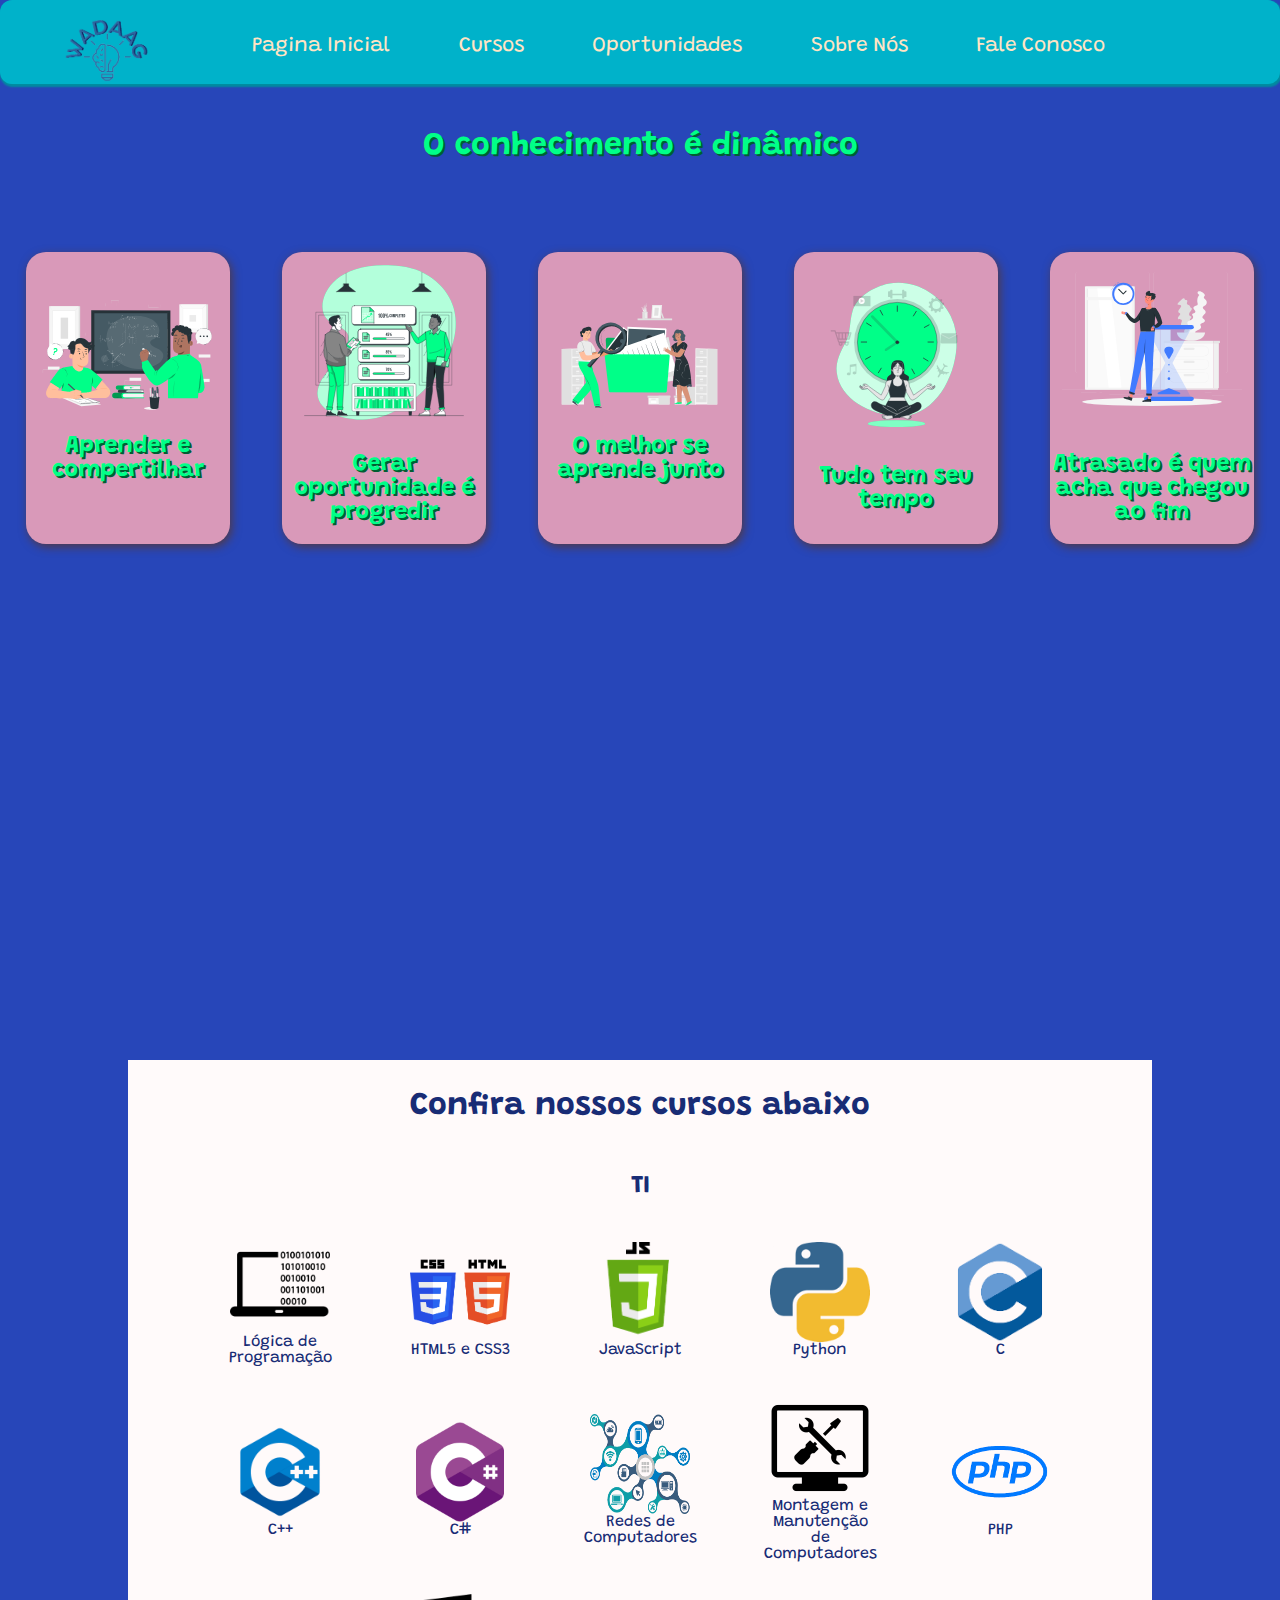
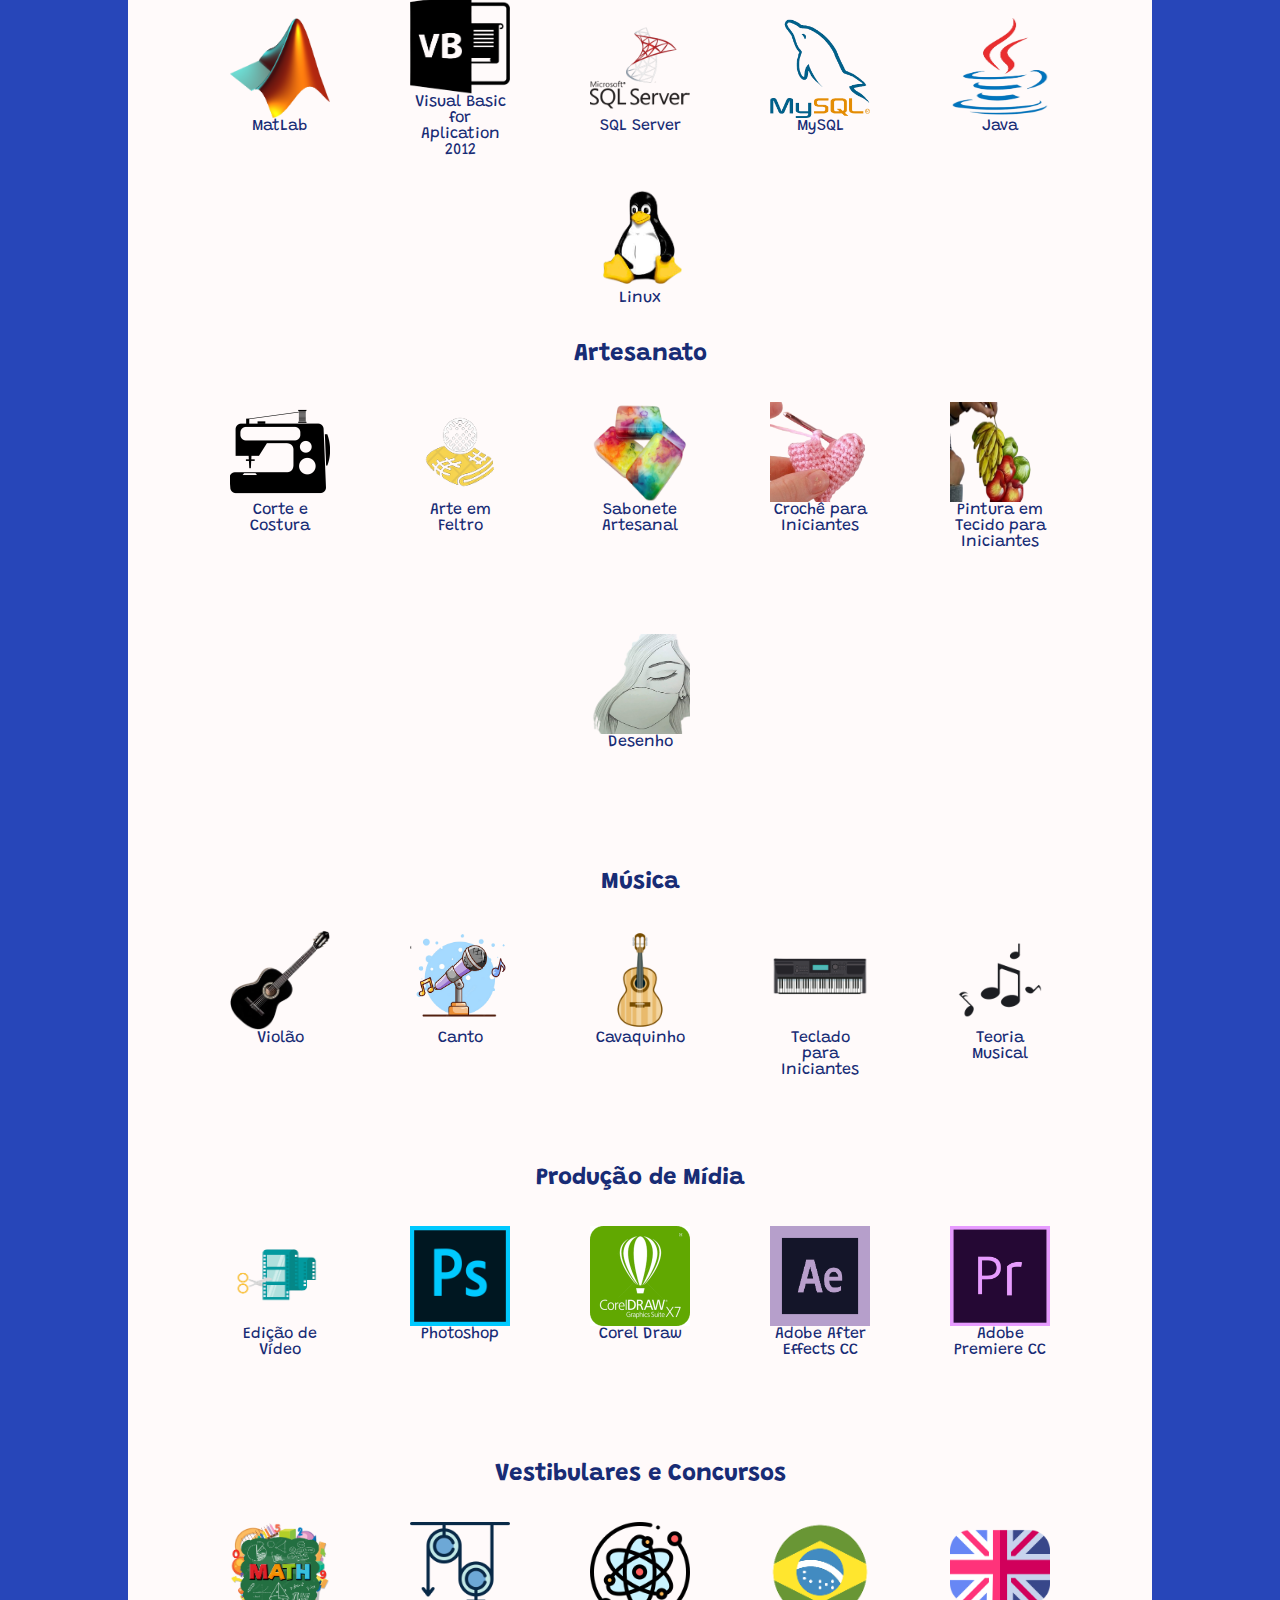
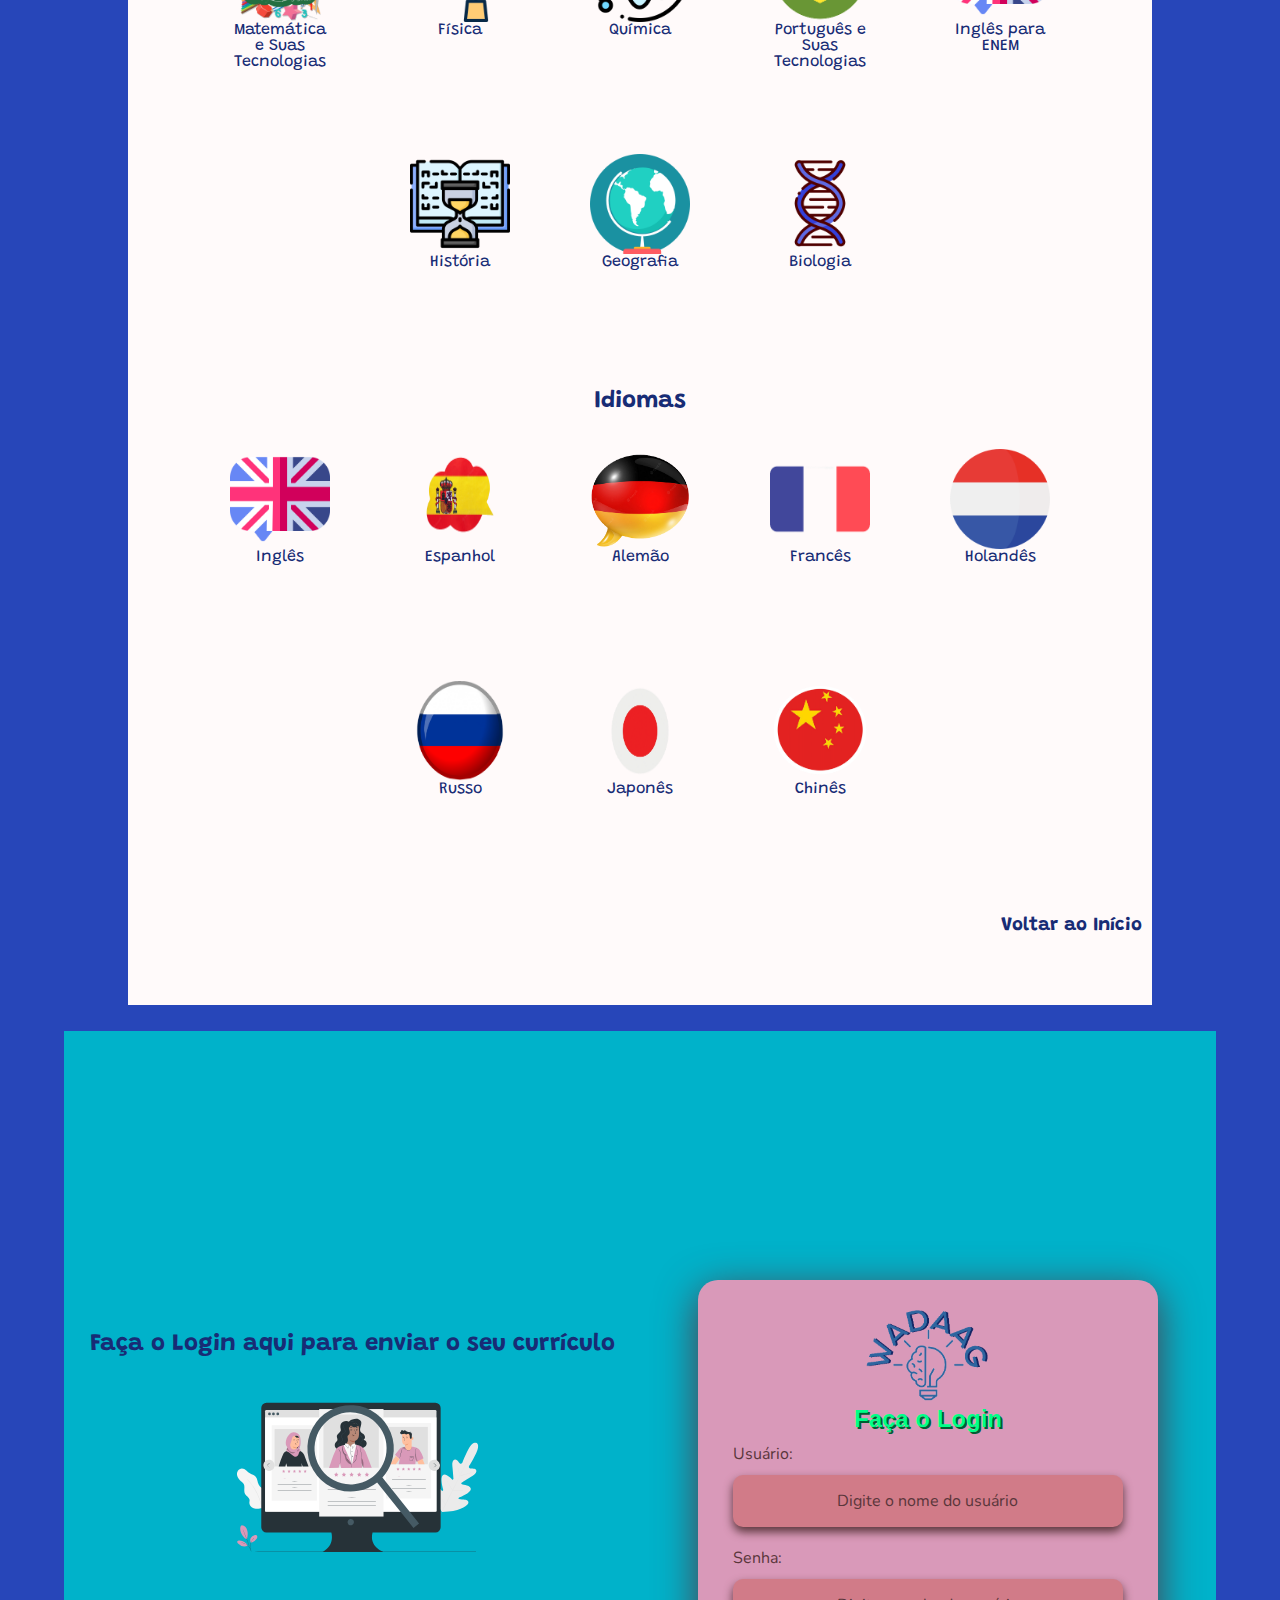
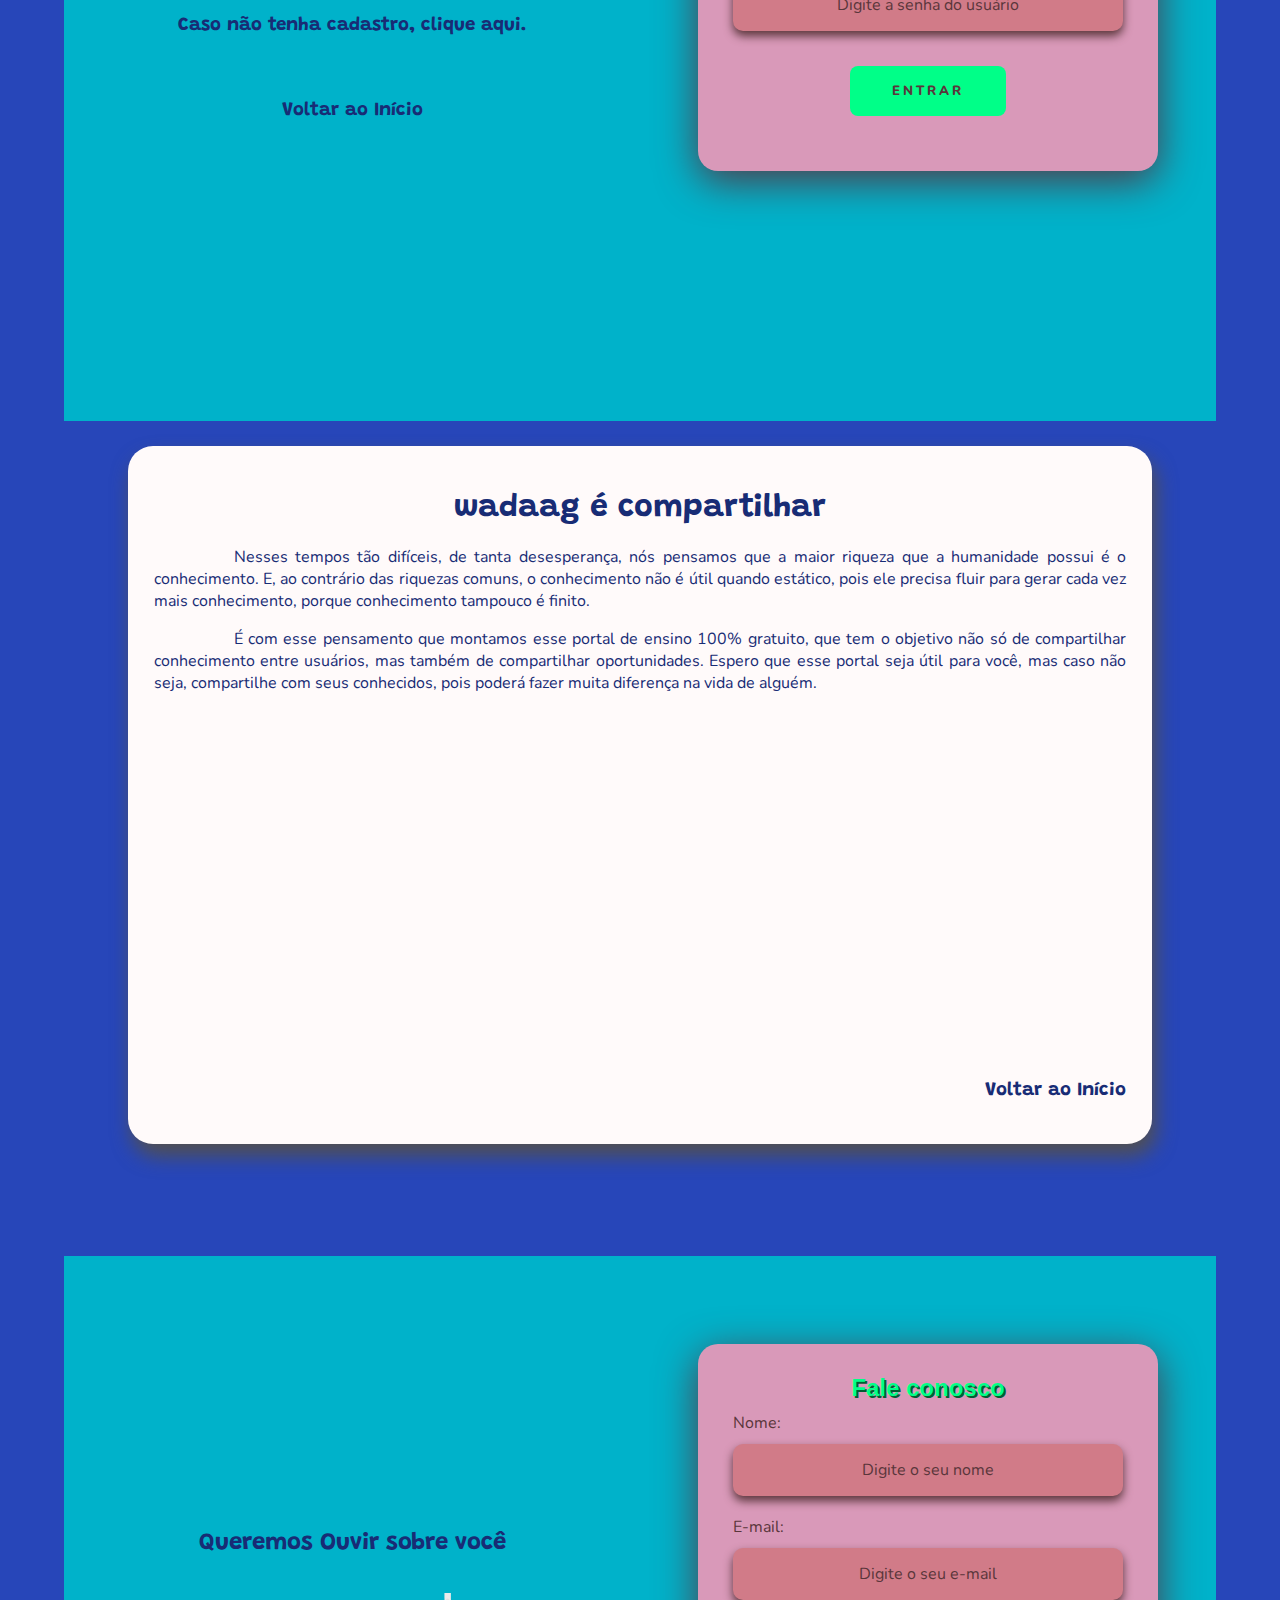
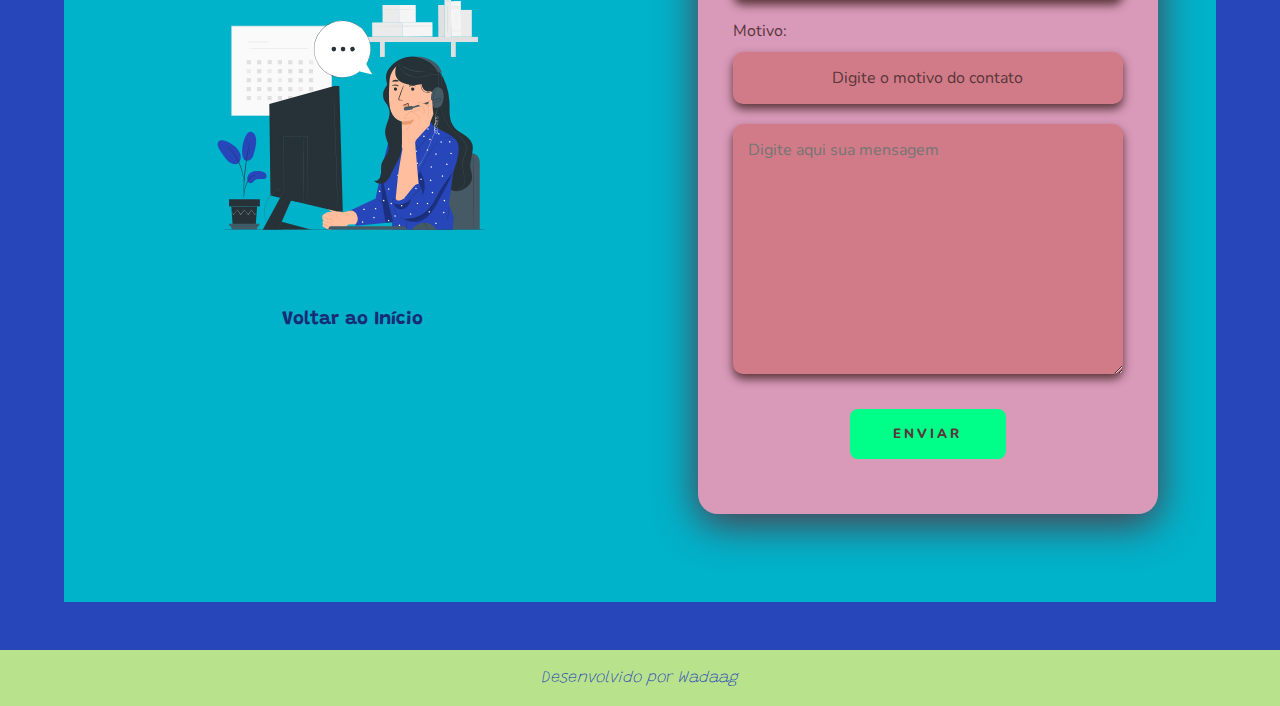
==== commit 43083592: "Add files via upload" ====
--- a/Projeto Responsivo - 04/index.html
+++ b/Projeto Responsivo - 04/index.html
@@ -283,15 +283,17 @@
                             <h2>Faça o Login</h2>
                             <div class="text-field">
                                 <label for="user">Usuário:</label>
-                                <input type="text" name="user" placeholder="Digite o nome do usuário">
+                                <input type="text" name="user" placeholder="Digite o nome do usuário" required>
                             </div>
                             <div class="text-field">
                                 <label for="pass">Senha:</label>
-                                <input type="password" name="pass" placeholder="Digite a senha do usuário">
+                                <input type="password" name="pass" placeholder="Digite a senha do usuário" required>
                             </div>
                             <button class="btn-login">Entrar</button>
                         </div>
                     </div>
+                </div>
+                   
             </div>
             
         </div> 
@@ -305,38 +307,36 @@
                 <p>É com esse pensamento que montamos esse portal de ensino 100% gratuito, que tem o objetivo não só de compartilhar conhecimento entre usuários, mas também de compartilhar oportunidades. Espero que esse portal seja útil para você, mas caso não seja, compartilhe com seus conhecidos, pois poderá fazer muita diferença na vida de alguém.</p>
             </div>
             <div class="video">
-                <iframe  width="500" height="300" src="https://www.youtube.com/embed/B_x8EccxJjU?start=12" title="YouTube video player" frameborder="0" allow="accelerometer; autoplay; clipboard-write; encrypted-media; gyroscope; picture-in-picture" allowfullscreen></iframe>
+                <iframe  src="https://www.youtube.com/embed/B_x8EccxJjU?start=12" title="YouTube video player" frameborder="0" allow="accelerometer; autoplay; clipboard-write; encrypted-media; gyroscope; picture-in-picture" allowfullscreen></iframe>
             </div>
             <h3><a href="index.html" target="_self" rel="prev">Voltar ao Início</a></h3>
         </div>
         <div id="fale">
-            <pre>
-                <div class="faleconosco">
-                    <h2>Queremos ouvir sobre você</h2>
-                        <img src="img/fisrtimp/sent-message-script.svg" alt="Fale Conosco" width="300px">
-                    <form id="faleconosco-form">
-                        <legend>Se deseja compartilhar conteúdo, oportunidade ou sugestões, por favor, preencha os campos abaixo.</legend>
-
-                         <label>Digite seu nome:</label> <input type="text" name="nome" placeholder="Digite seu nome aqui." required>
-                         
-                         <label>Digite seu e-mail:</label><input type="text" name="email" placeholder="Digite seu email aqui." required><img class="logomail"src="img/download-icon-email+gmail+mail+message+service+icon-1320183404410750774_512.png" width="30px" height="30px" alt="Mande sua Mensagem">
-                         
-                         <select name="assunto">
-                             <option value="0">Selecione uma Opção</option>
-                             <option value="1">Compartilhar Curso</option>
-                             <option value="2">Compartilhar Oprotunidade</option>
-                             <option value="3">Sugestão</option>
-                         </select>
-
-                         <textarea name="recado" rows="5" placeholder="Digite sua mensagem aqui.">
-
-                         </textarea>
-
-                         <input class="sending" type="submit" name="enviar" value="Enviar">  <input class="erasing" type="submit" name="reset" value="Limpar">
-                         
-                    </form>
-                </div>
-            </pre>
+            <div class="main-login">
+                <div class="left-login">
+                    <h2>Queremos Ouvir sobre você</h2>
+                    <!--storyset.com-->
+                    <img src="img/contact-us-animate.svg" alt="Fale Conosco">
+                   <h3><a href="index.html" target="_self" rel="prev">Voltar ao Início</a></h3></div>
+                <div class="right-login">
+                    <div class="card-login">
+                        <h2>Fale conosco</h2>
+                        <div class="text-field">
+                            <label for="user">Nome:</label>
+                            <input type="text" name="nameE" placeholder="Digite o seu nome" required>
+                        </div>
+                        <div class="text-field">
+                            <label for="user">E-mail:</label>
+                            <input type="email" name="email" placeholder="Digite o seu e-mail" required>
+                        </div>
+                        <div class="text-field">
+                            <label for="reason">Motivo:</label>
+                            <input type="text" name="reason" placeholder="Digite o motivo do contato" required>
+                        </div>
+                        <div class="text-field">
+                            <textarea name="contato" id="" cols="30" rows="10" placeholder="Digite aqui sua mensagem"></textarea>
+                        </div>
+                        <button class="btn-login">Enviar</button>
         </div>
     </main>
     <footer>
--- a/Projeto Responsivo - 04/css/style.css
+++ b/Projeto Responsivo - 04/css/style.css
@@ -149,6 +149,7 @@
     font-family: 'Grandstander','Franklin Gothic Medium', 'Arial Narrow', Arial, sans-serif;
     font-style: italic;
     font-weight: 100;
+    margin:2% auto 0;
     
     padding:20px 0px 20px 0px;
 }
@@ -156,7 +157,7 @@
 #cursos{
     background: #FFFAFA;
     display:block;
-    margin: auto;
+    margin: 2% auto;
     flex-wrap: wrap;
     width: 80vw;
     padding-bottom: 4%;
@@ -422,7 +423,7 @@
     width: 90vw;
     justify-content: center;
     align-items: center;  
-    margin: 10vh auto 0;  
+    margin: auto;  
     
 }
 #oport * {
@@ -474,12 +475,12 @@
 .right-login{
     display: flex;
     width:45vw;
-    height:100vh;
+    min-height:100vh;
     /*O justify-contents alinha o conteúdo no eixo x*/
     justify-content: center;
     /*O align-item alinha os ítens no eixo y*/
     align-items: center;
-    margin: auto;
+    margin: 2% auto;
 }
 .right-login img{
     margin:auto;
@@ -487,7 +488,7 @@
 }
 .card-login{
     /*A porcentagem é em relação a div*/
-    width:60%;
+    width:80%;
     height: auto;
     display: flex;
     justify-content: center;
@@ -516,6 +517,19 @@
     margin:10px 0px;
 }
 .text-field > input{
+    width: 100%;
+    border: none;
+    border-radius: 10px;
+    padding: 15px;
+    background:#D17B88;
+    color:#5a363b;
+    font-size:12pt;
+    font-family: "Nunito",Arial, Helvetica, sans-serif;
+    box-shadow: 0px 5px 10px #5a363b;
+    outline: none;
+    box-sizing: border-box;
+}
+textarea{
     width: 100%;
     border: none;
     border-radius: 10px;
@@ -583,6 +597,10 @@
     color: #00ff88;
     font-weight: 900;
 }
+iframe{
+    width:500px;
+    height:300px;
+}
 .nos{
     margin: 0% auto 5%;
 }
@@ -601,97 +619,17 @@
     margin: auto;
 }
 #fale{
-   width: 100%;
-    height:auto;
-    display: flex;
-    margin: auto;
-    justify-content: center;
-}
-pre{
-    width: 80%;
-}
-.faleconosco{
     display: flex;
     flex-direction: column;
-    margin: auto;
-    width:100%;
-    background: #B9E28C;
-    justify-content: center;
-}
-.faleconosco img{
-    display: flex;
-    flex-direction: column;
-    margin: auto;
-    justify-content: center;
-}
-.faleconosco h2{
-    display: block;
-    font-family: 'Grandstander','Franklin Gothic Medium', 'Arial Narrow', Arial, sans-serif;
-    color: #182c75;
-    text-align: center;
-    justify-content: center;
-}
-#faleconosco-form{
-    width:80%;
-    background: #D17B88;
-    margin: 5% auto;
-}
-#faleconosco-form img{
-    display: inline-block;
-    margin: 0;
-    vertical-align: middle;
-}
-#faleconosco-form > label{
-    color:#070d24;
-    margin-bottom:10px;
-    padding-right:30px ;
-    font-family: "Nunito",Arial, Helvetica, sans-serif;
-}
-#faleconosco-form > input{
-    width: 30%;
-    border: none;
-    border-radius: 10px;
-    padding: 0px;
-    background:#B9E28C;
-    color:#5a363b;
-    font-size:12pt;
-    font-family: "Nunito",Arial, Helvetica, sans-serif;
-    box-shadow: 0px 5px 10px #5a363b;
-    outline: none;
-    box-sizing: border-box;
-    text-align: center;
-}
-.sending{
-    background: #2746B9;
-    text-transform: uppercase;
-    cursor: pointer;
-    
-}
-.erasing{
-    background: #2746B9;
-    text-transform: uppercase;
-    cursor: pointer;
-}
-select{
-    display: flex;
-    justify-content: center;
-    margin: auto;
-    align-items: center;
-}
-textarea{
-    display: flex;
-    width:30%;
-    justify-content: center;
-    margin: auto;
-    align-items: center;
-}
-legend{
-text-align: center;
-box-sizing: border-box;
-color:#070d24;
-margin-bottom:10px;
-font-family: "Nunito",Arial, Helvetica, sans-serif;
-}
+    /*vh e vw são porcentagens em relação a viewport*/
+    min-height: 110vh;
+    width: 90vw;
+    justify-content: center;
+    align-items: center;  
+    margin: 10vh auto 0;  
+    box-sizing:border-box;
+}
+
 @media only screen and (max-width:1114px){
     .notlate{
         display:none;
